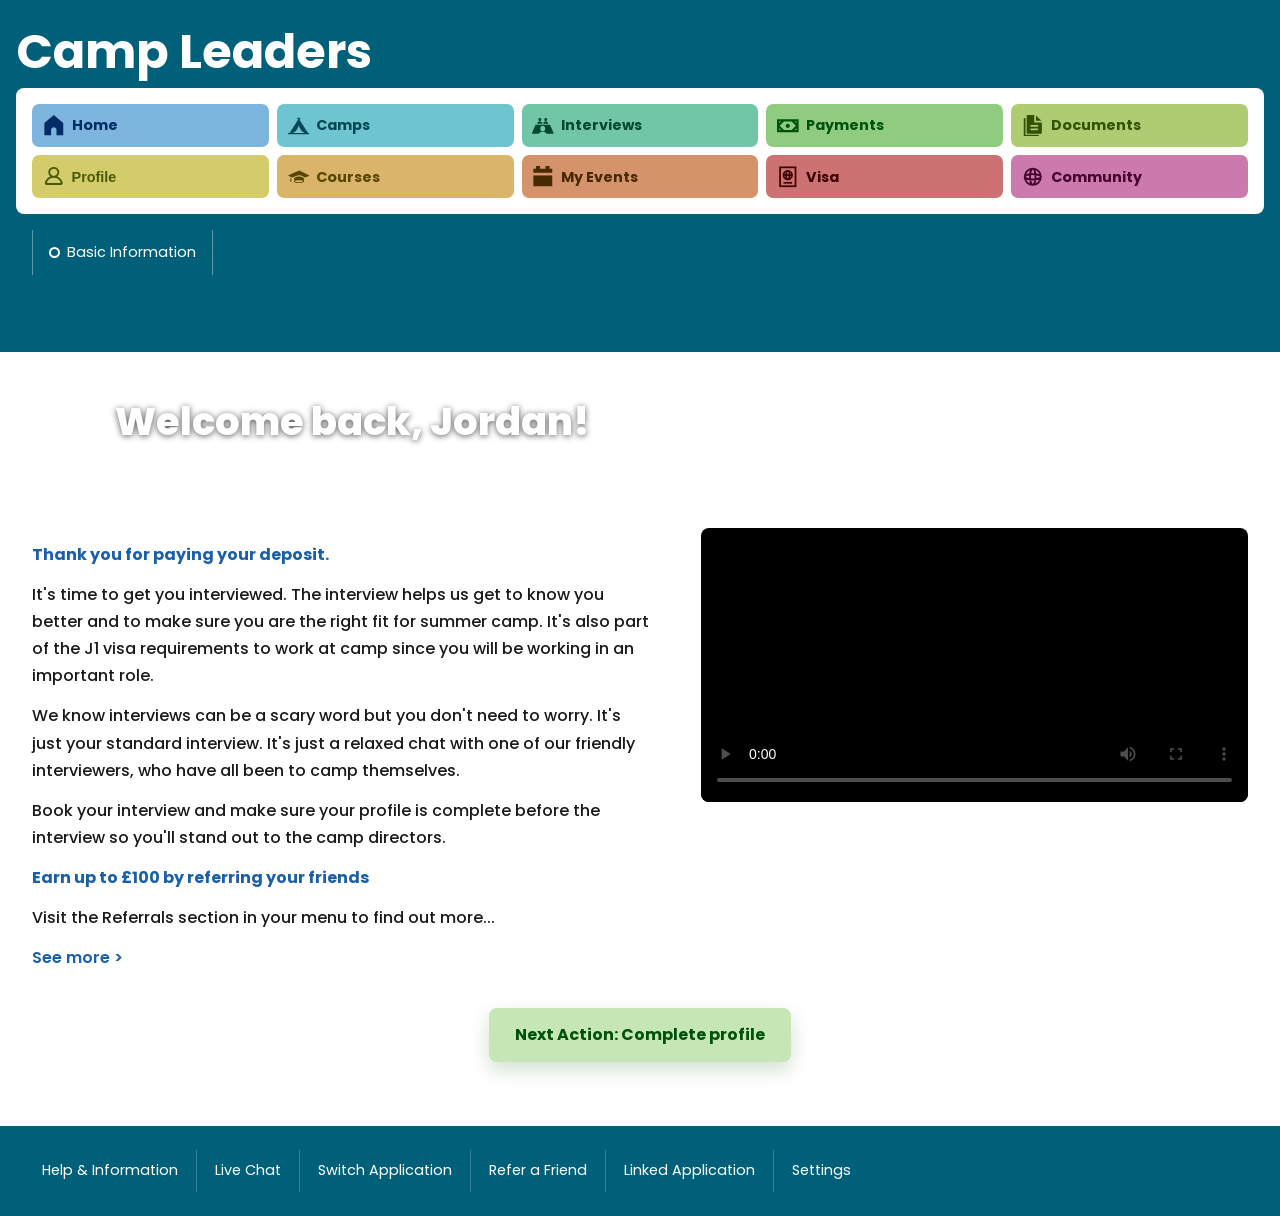
==== index.html @ 27c6bea0 "Refactor header/nav for accessibility & styling Add ARIA labels and aria-current for improved naviga" ====
<!DOCTYPE html>
<html lang="en">
<head>
    <meta charset="UTF-8">
    <meta name="viewport" content="width=device-width, initial-scale=1.0">
    <meta name="description" content="Camp Leaders">
    <link rel="stylesheet" href="styles.css">
    <title>Camp Leaders - Home</title>
</head>
<body>
    <header>
        <h1>Camp Leaders</h1>
        <nav aria-label="Primary">
        <ul class="nav-grid">
            <li>
            <a href="index.html" aria-current="page">
                    <svg viewBox="0 0 16 16" xmlns="http://www.w3.org/2000/svg">
                        <path d="M1 6V15H6V11C6 9.89543 6.89543 9 8 9C9.10457 9 10 9.89543 10 11V15H15V6L8 0L1 6Z" fill="currentColor"/>
                    </svg>
                    <span>Home</span>
                </a>
            </li>
            <li>
                <a href="#">
                    <svg viewBox="0 0 512 512" xmlns="http://www.w3.org/2000/svg">
                        <path d="M474.328,428.211L272.5,111.492l24.672-38.719l-23.469-14.961L256,85.602l-17.711-27.79L214.82,72.773l24.68,38.719L37.664,428.211H0v25.977h512v-25.977H474.328z M107.562,428.211C183.078,413.008,248.523,303.758,256,238.992c7.469,64.766,72.914,174.015,148.422,189.218H107.562z" fill="currentColor"/>
                    </svg>
                    <span>Camps</span>
                </a>
            </li>
            <li>
                <a href="#">
                    <svg viewBox="0 0 512 512" xmlns="http://www.w3.org/2000/svg">
                        <path d="M245.685,207.957c0-27.625-16.214-50.386-47.192-55.47c-4.265,1.419-8.801,2.215-13.536,2.215c-4.734,0-9.286-0.796-13.551-2.215c-30.971,5.084-47.177,27.845-47.177,55.47h60.728H245.685z" fill="currentColor"/>
                        <path d="M184.957,144.854c18.354,0,33.232-14.878,33.232-33.232v-9.431c0-18.362-14.878-33.24-33.232-33.24c-18.361,0-33.24,14.878-33.24,33.24v9.431C151.717,129.976,166.596,144.854,184.957,144.854z" fill="currentColor"/>
                        <path d="M385.86,207.957c0-27.625-16.214-50.386-47.186-55.47c-4.264,1.419-8.809,2.215-13.543,2.215c-4.734,0-9.28-0.796-13.543-2.215c-30.971,5.084-47.178,27.845-47.178,55.47h60.721H385.86z" fill="currentColor"/>
                        <path d="M325.131,144.854c18.354,0,33.24-14.878,33.24-33.232v-9.431c0-18.362-14.886-33.24-33.24-33.24c-18.353,0-33.24,14.878-33.24,33.24v9.431C291.892,129.976,306.778,144.854,325.131,144.854z" fill="currentColor"/>
                        <path d="M511.102,427.684l-81.442-189.173c-1.73-4.044-5.706-6.662-10.106-6.662H92.453c-4.4,0-8.376,2.618-10.113,6.654L0.898,427.684c-1.464,3.399-1.123,7.314,0.918,10.41c2.033,3.088,5.493,4.954,9.196,4.954h153.467c13.104-22.147,35.683-38.217,67.383-43.414c7.298,2.42,15.083,3.786,23.187,3.786c8.103,0,15.888-1.366,23.186-3.786c31.7,5.198,54.28,21.267,67.383,43.414h155.364c3.71,0,7.162-1.866,9.203-4.954C512.225,434.998,512.567,431.084,511.102,427.684z M311.937,329.68c0,31.418-25.462,56.89-56.889,56.89c-31.427,0-56.889-25.471-56.889-56.89v-16.146c0-31.419,25.462-56.889,56.889-56.889c31.426,0,56.889,25.47,56.889,56.889V329.68z" fill="currentColor"/>
                    </svg>
                    <span>Interviews</span>
                </a>
            </li>
            <li>
                <a href="#">
                    <svg viewBox="0 -4 20 20" xmlns="http://www.w3.org/2000/svg">
                        <path d="M292,2769 C292,2767.895 292.895,2767 294,2767 C295.105,2767 296,2767.895 296,2769 C296,2770.105 295.105,2771 294,2771 C292.895,2771 292,2770.105 292,2769 L292,2769 Z M300.343,2765 L302,2765 L302,2766.657 L300.343,2765 Z M302,2773 L300.343,2773 L302,2771.343 L302,2773 Z M286,2773 L286,2771.343 L287.657,2773 L286,2773 Z M286,2765 L287.657,2765 L286,2766.657 L286,2765 Z M297.515,2765 L301.515,2769 L297.515,2773 L290.485,2773 L286.485,2769 L290.485,2765 L297.515,2765 Z M284,2775 L304,2775 L304,2763 L284,2763 L284,2775 Z" fill="currentColor" transform="translate(-284,-2763)"/>
                    </svg>
                    <span>Payments</span>
                </a>
            </li>
            <li>
                <a href="#">
                    <svg viewBox="0 0 512 512" xmlns="http://www.w3.org/2000/svg">
                        <path d="M332.108,12.159 L332.108,41.513 L332.108,70.868 L332.108,138.376 L399.617,138.376 L428.972,138.376 L458.329,138.376" fill="currentColor" stroke="currentColor"/>
                        <path d="M449.73,179.889h-20.757H311.351c-11.463,0-20.757-9.294-20.757-20.757V41.513V20.757V0H131.459c-11.463,0-20.757,9.294-20.757,20.757v401.297c0,11.463,9.294,20.757,20.757,20.757h318.27c11.463,0,20.757-9.293,20.757-20.757V179.889H449.73z M366.703,359.784H214.487c-11.463,0-20.757-9.294-20.757-20.757s9.294-20.757,20.757-20.757h152.216c11.463,0,20.757,9.294,20.757,20.757S378.166,359.784,366.703,359.784z M366.703,276.757H214.487c-11.463,0-20.757-9.294-20.757-20.757s9.294-20.757,20.757-20.757h152.216c11.463,0,20.757,9.294,20.757,20.757S378.166,276.757,366.703,276.757z" fill="currentColor"/>
                        <path d="M380.541,470.487H83.027V89.946c0-11.463-9.294-20.757-20.757-20.757s-20.757,9.293-20.757,20.757v401.297c0,11.463,9.294,20.757,20.757,20.757h318.27c11.463,0,20.757-9.293,20.757-20.757C401.297,479.78,392.004,470.487,380.541,470.487z" fill="currentColor"/>
                    </svg>
                    <span>Documents</span>
                </a>
            </li>
            <li>
                <button class="profile-btn" aria-expanded="false" aria-controls="profile-menu">
                    <svg viewBox="0 -2 20 24" xmlns="http://www.w3.org/2000/svg">
                        <path d="M100.562548,2016.99998 L87.4381713,2016.99998 C86.7317804,2016.99998 86.2101535,2016.30298 86.4765813,2015.66198 C87.7127655,2012.69798 90.6169306,2010.99998 93.9998492,2010.99998 C97.3837885,2010.99998 100.287954,2012.69798 101.524138,2015.66198 C101.790566,2016.30298 101.268939,2016.99998 100.562548,2016.99998 M89.9166645,2004.99998 C89.9166645,2002.79398 91.7489936,2000.99998 93.9998492,2000.99998 C96.2517256,2000.99998 98.0830339,2002.79398 98.0830339,2004.99998 C98.0830339,2007.20598 96.2517256,2008.99998 93.9998492,2008.99998 C91.7489936,2008.99998 89.9166645,2007.20598 89.9166645,2004.99998 M103.955674,2016.63598 C103.213556,2013.27698 100.892265,2010.79798 97.837022,2009.67298 C99.4560048,2008.39598 100.400241,2006.33098 100.053171,2004.06998 C99.6509769,2001.44698 97.4235996,1999.34798 94.7348224,1999.04198 C91.0232075,1998.61898 87.8750721,2001.44898 87.8750721,2004.99998 C87.8750721,2006.88998 88.7692896,2008.57398 90.1636971,2009.67298 C87.1074334,2010.79798 84.7871636,2013.27698 84.044024,2016.63598 C83.7745338,2017.85698 84.7789973,2018.99998 86.0539717,2018.99998 L101.945727,2018.99998 C103.221722,2018.99998 104.226185,2017.85698 103.955674,2016.63598" fill="currentColor" transform="translate(-84,-2000)"/>
                    </svg>
                    <span>Profile</span>
                </button>
            </li>
            <li>
                <a href="#">
                    <svg viewBox="0 -5 42 42" xmlns="http://www.w3.org/2000/svg">
                        <path d="M32.639 17.561c0 0-4.592-4.682-10.92-4.682-6.183 0-12.295 4.682-12.295 4.682l-3.433-1.433v4.204c0.541 0.184 0.937 0.682 0.937 1.285 0 0.609-0.404 1.108-0.953 1.288l1.015 2.831h-2.996l1.024-2.855c-0.492-0.209-0.836-0.695-0.836-1.264 0-0.557 0.334-1.031 0.811-1.247v-4.659l-4.993-2.082 21.969-9.861 20.156 9.985-9.486 3.808zM21.469 15.251c6.366 0 9.486 3.37 9.486 3.37v6.99c0 0-3.245 2.621-9.985 2.621s-8.987-2.621-8.987-2.621v-6.99c0 0 3.12-3.37 9.486-3.37zM21.344 26.734c4.412 0 7.989-0.895 7.989-1.997s-3.577-1.997-7.989-1.997-7.988 0.895-7.988 1.997 3.576 1.997 7.988 1.997z" fill="currentColor"/>
                    </svg>
                    <span>Courses</span>
                </a>
            </li>
            <li>
                <a href="#">
                    <svg viewBox="0 0 16 16" xmlns="http://www.w3.org/2000/svg">
                        <path d="M6 0H3V2H1V5H15V2H13V0H10V2H6V0Z" fill="currentColor"/>
                        <path d="M15 7H1V15H15V7Z" fill="currentColor"/>
                    </svg>
                    <span>My Events</span>
                </a>
            </li>
            <li>
                <a href="#">
                    <svg viewBox="0 0 24 24" xmlns="http://www.w3.org/2000/svg">
                        <rect x="3.41" y="1.5" width="17.18" height="21" fill="none" stroke="currentColor" stroke-width="1.91"/>
                        <circle cx="12" cy="10.09" r="4.77" fill="none" stroke="currentColor" stroke-width="1.91"/>
                        <ellipse cx="12" cy="10.09" rx="1.91" ry="4.77" fill="none" stroke="currentColor" stroke-width="1.91"/>
                        <line x1="7.23" y1="10.09" x2="16.77" y2="10.09" stroke="currentColor" stroke-width="1.91"/>
                        <line x1="7.23" y1="18.68" x2="16.77" y2="18.68" stroke="currentColor" stroke-width="1.91"/>
                    </svg>
                    <span>Visa</span>
                </a>
            </li>
            <li>
                <a href="#">
                    <svg viewBox="0 0 24 24" xmlns="http://www.w3.org/2000/svg">
                        <path d="M21 12C21 16.9706 16.9706 21 12 21M21 12C21 7.02944 16.9706 3 12 3M21 12C21 13.6569 16.9706 15 12 15C7.02944 15 3 13.6569 3 12M21 12C21 10.3431 16.9706 9 12 9C7.02944 9 3 10.3431 3 12M12 21C7.02944 21 3 16.9706 3 12M12 21C10.3431 21 9 16.9706 9 12C9 7.02944 10.3431 3 12 3M12 21C13.6569 21 15 16.9706 15 12C15 7.02944 13.6569 3 12 3M3 12C3 7.02944 7.02944 3 12 3" stroke="currentColor" stroke-width="2" stroke-linecap="round" stroke-linejoin="round" fill="none"/>
                    </svg>
                    <span>Community</span>
                </a>
            </li>
        </ul>
    </nav>
    <nav aria-label="Profile Sections">
        <ul class="secondary-nav" id="profile-menu" hidden>
            <li><a href="basic-info.html">Basic Information</a></li>
            <li><a href="#">Availability</a></li>
            <li><a href="#">Skills</a></li>
            <li><a href="#">Personal Details</a></li>
            <li><a href="#">Education</a></li>
            <li><a href="#">Work Experience</a></li>
            <li><a href="#">Role at Camp</a></li>
            <li><a href="#">Your Camp Placement</a></li>
            <li><a href="#">Camp Questionnaire</a></li>
            <li><a href="#">Sensitive Data</a></li>
            <li><a href="#">References</a></li>
        </ul>
    </nav>
    </header>
    
    <main>
        <section class="welcome-section">
            <h2>Welcome back, Jordan!</h2>
            <div class="welcome-body">
                <div class="welcome-text">
                    <p><strong>Thank you for paying your deposit.</strong></p>
                    <p>It's time to get you interviewed. The interview helps us get to know you better and to make sure you are the right fit for summer camp. It's also part of the J1 visa requirements to work at camp since you will be working in an important role.</p>
                    <p>We know interviews can be a scary word but you don't need to worry. It's just your standard interview. It's just a relaxed chat with one of our friendly interviewers, who have all been to camp themselves.</p>
                    <p>Book your interview and make sure your profile is complete before the interview so you'll stand out to the camp directors.</p>
                    <p><strong>Earn up to £100 by referring your friends</strong></p>
                    <p>Visit the Referrals section in your menu to find out more...</p>
                    <p><a href="#">See more ></a></p>
                </div>
                <video
                    controls
                    poster="https://login.campleaders.com/static/media/campleaders.f8aaadbd.jpg"
                    aria-label="Welcome to Camp Leaders introduction video">
                    <source src="" type="video/mp4">
                    Your browser does not support the video element.
                </video>
            </div>
            <a href="basic-info.html" class="next-action-button">Next Action: Complete profile</a>
        </section>
    </main>
    <footer>
        <nav aria-label="Footer">
            <ul class="footer-menu">
                <li><a href="#">Help & Information</a></li>
                <li><a href="#">Live Chat</a></li>
                <li><a href="#">Switch Application</a></li>
                <li><a href="#">Refer a Friend</a></li>
                <li><a href="#">Linked Application</a></li>
                <li><a href="#">Settings</a></li>
            </ul>
        </nav>
    </footer>
    <script>
        const profileBtn = document.querySelector('.profile-btn');
        const profileMenu = document.getElementById('profile-menu');
        const hiddenItems = profileMenu.querySelectorAll('li:not(:first-child) a');

        function makeItemsUnfocusable() {
            hiddenItems.forEach(item => item.tabIndex = -1);
        }

        function makeItemsFocusable() {
            hiddenItems.forEach(item => item.tabIndex = 0);
        }

        // Initialize
        makeItemsUnfocusable();

        profileBtn.addEventListener('click', function() {
            const isExpanded = this.getAttribute('aria-expanded') === 'true';
            
            if (isExpanded) {
                // Closing
                profileMenu.classList.add('closing');
                setTimeout(() => {
                    profileMenu.hidden = true;
                    profileMenu.classList.remove('closing');
                    this.setAttribute('aria-expanded', 'false');
                    makeItemsUnfocusable();
                }, 850);
            } else {
                // Opening
                profileMenu.hidden = false;
                this.setAttribute('aria-expanded', 'true');
                makeItemsFocusable();
            }
        });

        // Close menu when clicking outside
        document.addEventListener('click', function(event) {
            if (!event.target.closest('.profile-btn') && !event.target.closest('.secondary-nav')) {
                const isExpanded = profileBtn.getAttribute('aria-expanded') === 'true';
                if (isExpanded) {
                    profileMenu.classList.add('closing');
                    setTimeout(() => {
                        profileMenu.hidden = true;
                        profileMenu.classList.remove('closing');
                        profileBtn.setAttribute('aria-expanded', 'false');
                        makeItemsUnfocusable();
                    }, 850);
                }
            }
        });
    </script>
</body>
</html>
---- styles.css ----
@import url('https://fonts.googleapis.com/css2?family=Poppins:wght@400;500;600;700;800&display=swap');

:root {
    /*Nav Button Colours*/
    --blue-bg: #7db5de;
    --blue-fg: #002C66;

    --cyan-bg: #6ec4cf;
    --cyan-fg: #004857;

    --mint-bg: #72c6a8;
    --mint-fg: #01492c;

    --lime-bg: #90cc80;
    --lime-fg: #00520A;

    --pea-bg: #b0cc73;
    --pea-fg: #325200;

    --yellow-bg: #d4cc6a;
    --yellow-fg: #4A5900;

    --light-orange-bg: #d9b46a;
    --light-orange-fg: #574500;

    --orange-bg: #d4936a;
    --orange-fg: #472A00;

    --red-bg: #cc7272;
    --red-fg: #3D0000;

    --pink-bg: #cc7aae;
    --pink-fg: #470031;

    --nav-bg: #00607A;
    --next-action-glow: rgba(0, 82, 10, 0.7);
    --next-action-glow-soft: rgba(0, 82, 10, 0.2);
}

* {
    box-sizing: border-box;
}

body {
    margin: 0;
    padding: 0;
    font-family: 'Poppins', Arial, sans-serif;
    overflow-x: hidden;
}

header {
    padding: 1em;
    background-color: var(--nav-bg);
}

header h1 {
    margin: 0;
    font-size: 3em;
    color: white;
}


.nav-grid {
    display: grid;
    grid-template-columns: repeat(5, 1fr);
    grid-auto-rows: auto;
    gap: 0.5em;
    padding: 1em;
    margin: 0 auto;
    border-radius: 0.5em;
    background-color: white;
    position: relative;
    z-index: 10;
    list-style: none;
    /* Remove default ul padding */
}

.nav-grid > li {
    margin: 0;
    padding: 0;
    list-style: none;
    /* Make li take up grid cell */
    display: contents;
}

.nav-grid > li > :is(a, button) {
    display: flex;
    flex-direction: row;
    align-items: center;
    justify-content: flex-start;
    gap: 0.5em;
    padding: 0 0.75em;
    background-color: var(--blue-bg);
    color: var(--blue-fg);
    text-decoration: none;
    border-radius: 0.5em;
    cursor: pointer;
    font-size: 0.9em;
    font-weight: 700;
    transition: transform 0.2s, box-shadow 0.2s;
    width: 100%;
    height: 3em;
}

.nav-grid > li:nth-child(1) > :is(a, button) {
    background-color: var(--blue-bg);
    color: var(--blue-fg);
}
.nav-grid > li:nth-child(2) > :is(a, button) {
    background-color: var(--cyan-bg);
    color: var(--cyan-fg);
}
.nav-grid > li:nth-child(3) > :is(a, button) {
    background-color: var(--mint-bg);
    color: var(--mint-fg);
}
.nav-grid > li:nth-child(4) > :is(a, button) {
    background-color: var(--lime-bg);
    color: var(--lime-fg);
}
.nav-grid > li:nth-child(5) > :is(a, button) {
    background-color: var(--pea-bg);
    color: var(--pea-fg);
}
.nav-grid > li:nth-child(6) > :is(a, button) {
    background-color: var(--yellow-bg);
    color: var(--yellow-fg);
}
.nav-grid > li:nth-child(7) > :is(a, button) {
    background-color: var(--light-orange-bg);
    color: var(--light-orange-fg);
}
.nav-grid > li:nth-child(8) > :is(a, button) {
    background-color: var(--orange-bg);
    color: var(--orange-fg);
}
.nav-grid > li:nth-child(9) > :is(a, button) {
    background-color: var(--red-bg);
    color: var(--red-fg);
}
.nav-grid > li:nth-child(10) > :is(a, button) {
    background-color: var(--pink-bg);
    color: var(--pink-fg);
}

@keyframes highlightPulse {
    0%, 100% {
        box-shadow: 0 0.5rem 1.2rem rgba(0, 82, 10, 0.18), 0 0 0 1px var(--next-action-glow-soft), 0 0 10px 2px var(--next-action-glow-soft);
        outline-color: var(--next-action-glow);
    }
    50% {
        box-shadow: 0 0.5rem 1.2rem rgba(0, 82, 10, 0.18), 0 0 0 2px var(--next-action-glow), 0 0 16px 4px rgba(0, 82, 10, 0.32);
        outline-color: rgba(0, 82, 10, 0.95);
    }
}

@keyframes wiggle {
    0%    { transform: rotate(0deg); }
    2%    { transform: rotate(-4deg); }
    4%    { transform: rotate(4deg); }
    6%    { transform: rotate(-3deg); }
    8%    { transform: rotate(3deg); }
    10%, 100% { transform: rotate(0deg); }
}

.nav-grid > li > :is(a, button):hover {
    transform: translateY(-0.125rem);
    box-shadow: 0 0.125rem 0.5rem rgba(0, 0, 0, 0.15);
}

.nav-grid svg {
    width: 1.5em;
    height: 1.5em;
    flex-shrink: 0;
}

.nav-grid > li > :is(a, button) span {
    white-space: nowrap;
    line-height: 1;
}

@keyframes expandItem {
    from {
        opacity: 0;
        transform: translateX(-0.75rem) scale(0.9);
    }
    to {
        opacity: 1;
        transform: translateX(0) scale(1);
    }
}

@keyframes collapseItem {
    from {
        opacity: 1;
        transform: translateX(0) scale(1);
    }
    to {
        opacity: 0;
        transform: translateX(-0.75rem) scale(0.9);
    }
}

.profile-btn {
    display: flex;
    flex-direction: column;
    align-items: center;
    justify-content: center;
    gap: 0.5em;
    text-decoration: none;
    border: none;
    border-radius: 0.5em;
    cursor: pointer;
    font-size: 0.9em;
    font-weight: 500;
    transition: transform 0.2s, box-shadow 0.2s;
}

.profile-btn:hover {
    transform: translateY(-0.125rem);
    box-shadow: 0 0.125rem 0.5rem rgba(0, 0, 0, 0.15);
}

.secondary-nav {
    background-color: var(--nav-bg);
    color: white;
    border-radius: 0;
    display: flex;
    flex-direction: row;
    flex-wrap: wrap;
    align-items: center;
    list-style: none;
    padding: 1em 2em;
    margin: 0;
    gap: 0;
    box-shadow: none;
    position: relative;
    z-index: 20;
    width: 100vw;
    margin-left: calc(50% - 50vw);
}

.secondary-nav li {
    flex: 0 0 auto;
    padding: 0.75em 1em;
    opacity: 0;
    transform: translateX(-0.75rem) scale(0.9);
    white-space: nowrap;
    border-right: 1px solid rgba(255, 255, 255, 0.35);
}

.secondary-nav li:first-child {
    opacity: 1;
    transform: translateX(0) scale(1);
    border-left: 1px solid rgba(255, 255, 255, 0.35);
}

.secondary-nav[hidden] li:not(:first-child) {
    opacity: 0;
    transform: translateX(-0.75rem) scale(0.9);
    pointer-events: none;
    visibility: hidden;
}

.secondary-nav:not([hidden]) li:nth-child(2) {
    animation: expandItem 0.4s ease 0.05s forwards;
}

.secondary-nav.closing:not([hidden]) li:nth-child(2) {
    animation: collapseItem 0.3s ease 0.55s forwards;
}

.secondary-nav:not([hidden]) li:nth-child(3) {
    animation: expandItem 0.4s ease 0.1s forwards;
}

.secondary-nav.closing:not([hidden]) li:nth-child(3) {
    animation: collapseItem 0.3s ease 0.5s forwards;
}

.secondary-nav:not([hidden]) li:nth-child(4) {
    animation: expandItem 0.4s ease 0.15s forwards;
}

.secondary-nav.closing:not([hidden]) li:nth-child(4) {
    animation: collapseItem 0.3s ease 0.45s forwards;
}

.secondary-nav:not([hidden]) li:nth-child(5) {
    animation: expandItem 0.4s ease 0.2s forwards;
}

.secondary-nav.closing:not([hidden]) li:nth-child(5) {
    animation: collapseItem 0.3s ease 0.4s forwards;
}

.secondary-nav:not([hidden]) li:nth-child(6) {
    animation: expandItem 0.4s ease 0.25s forwards;
}

.secondary-nav.closing:not([hidden]) li:nth-child(6) {
    animation: collapseItem 0.3s ease 0.35s forwards;
}

.secondary-nav:not([hidden]) li:nth-child(7) {
    animation: expandItem 0.4s ease 0.3s forwards;
}

.secondary-nav.closing:not([hidden]) li:nth-child(7) {
    animation: collapseItem 0.3s ease 0.3s forwards;
}

.secondary-nav:not([hidden]) li:nth-child(8) {
    animation: expandItem 0.4s ease 0.35s forwards;
}

.secondary-nav.closing:not([hidden]) li:nth-child(8) {
    animation: collapseItem 0.3s ease 0.25s forwards;
}

.secondary-nav:not([hidden]) li:nth-child(9) {
    animation: expandItem 0.4s ease 0.4s forwards;
}

.secondary-nav.closing:not([hidden]) li:nth-child(9) {
    animation: collapseItem 0.3s ease 0.2s forwards;
}

.secondary-nav:not([hidden]) li:nth-child(10) {
    animation: expandItem 0.4s ease 0.45s forwards;
}

.secondary-nav.closing:not([hidden]) li:nth-child(10) {
    animation: collapseItem 0.3s ease 0.15s forwards;
}

.secondary-nav:not([hidden]) li:nth-child(11) {
    animation: expandItem 0.4s ease 0.5s forwards;
}

.secondary-nav.closing:not([hidden]) li:nth-child(11) {
    animation: collapseItem 0.3s ease 0.1s forwards;
}

.secondary-nav:not([hidden]) li:nth-child(12) {
    animation: expandItem 0.4s ease 0.55s forwards;
}

.secondary-nav.closing:not([hidden]) li:nth-child(12) {
    animation: collapseItem 0.3s ease 0s forwards;
}

.secondary-nav[hidden] li:nth-child(2) {
    animation: none;
}

.secondary-nav[hidden] li:nth-child(n+3) {
    animation: none;
}

.secondary-nav.closing li:first-child {
    opacity: 1;
    transform: translateX(0) scale(1);
    animation: none;
}

.secondary-nav a {
    color: white;
    text-decoration: none;
    font-size: 0.9em;
    display: flex;
    align-items: center;
    gap: 0.5em;
    width: 100%;
}

.secondary-nav a::before {
    content: '';
    display: inline-block;
    width: 0.5em;
    height: 0.5em;
    border-radius: 50%;
    flex-shrink: 0;
}

.secondary-nav li:first-child a::before {
    border: 0.15em solid white;
    background-color: transparent;
}

.secondary-nav li:not(:first-child) a::before {
    background-color: white;
}

.secondary-nav li:nth-child(10) a::before,
.secondary-nav li:nth-child(11) a::before {
    border: 0.15em solid white;
    background-color: transparent;
}

.secondary-nav a:hover {
    text-decoration: underline;
}

.welcome-section {
    padding: 2em;
    max-width: 1400px;
    margin: 2em auto;
    display: flex;
    flex-direction: column;
    align-items: stretch;
    gap: 1.5rem;
}

.welcome-body {
    display: flex;
    flex-direction: row;
    gap: 3rem;
    width: 100%;
    align-items: start;
}

.next-action-button {
    display: flex;
    align-items: center;
    justify-content: center;
    width: fit-content;
    padding: 0.9em 1.6em;
    margin: 0;
    align-self: center;
    border-radius: 0.5em;
    background-color: #c7e6b5;
    color: var(--lime-fg);
    text-decoration: none;
    font-size: 1rem;
    font-weight: 700;
    animation: highlightPulse 2.4s ease-in-out infinite,
               wiggle 10s ease-in-out 4s infinite;
    outline: 2px solid transparent;
    outline-offset: 4px;
    box-shadow: 0 0.5rem 1.2rem rgba(0, 82, 10, 0.18);
    transition: transform 0.2s, box-shadow 0.2s, background-color 0.2s;
}

.next-action-button:hover {
    transform: translateY(-0.125rem);
    box-shadow: 0 0.75rem 1.5rem rgba(0, 82, 10, 0.24);
    background-color: #d4efc5;
}

.next-action-button:focus-visible {
    outline: 3px solid rgba(0, 82, 10, 0.35);
    outline-offset: 4px;
}

.welcome-section video {
    flex: 0 1 45%;
    min-width: 0;
    width: 100%;
    border-radius: 0.5em;
    display: block;
    background-color: #000;
}

.welcome-section h2 {
    font-size: 2.4em;
    color: white;
    font-weight: 800;
    width: 100vw;
    margin-top: -2em;
    margin-bottom: 0;
    margin-left: calc(-50vw + 50%);
    padding: 1.4em 3em;
    border-radius: 0;
    background-image: url('https://login.campleaders.com/static/media/campleaders.f8aaadbd.jpg');
    background-size: cover;
    background-position: center;
    background-attachment: fixed;
    text-shadow: 0 1px 6px rgba(0, 0, 0, 0.65);
}

.welcome-text {
    flex: 1 1 0;
    min-width: 0;
    font-size: 1em;
    font-weight: 500;
    line-height: 1.7;
    color: #1a1a1a;
}

.welcome-text p {
    margin: 0.8em 0;
}

.welcome-text strong {
    color: #1a5fa8;
    font-weight: 700;
}

.welcome-text a {
    color: #1a5fa8;
    text-decoration: none;
    font-weight: 600;
}

.welcome-text a:hover {
    text-decoration: underline;
}

@media (max-width: 900px) {
    .welcome-body {
        flex-direction: column;
    }

    .welcome-section video {
        flex: none;
        width: 100%;
    }
}

footer {
    background-color: var(--nav-bg);
    padding: 1.5em;
    margin-top: 2em;
}

.footer-menu {
    list-style: none;
    margin: 0;
    padding: 0;
    display: flex;
    flex-direction: row;
    flex-wrap: wrap;
    gap: 0;
    justify-content: flex-start;
}

.footer-menu li {
    margin: 0;
    padding: 0;
}

.footer-menu a {
    display: block;
    padding: 0.75em 1.25em;
    color: white;
    text-decoration: none;
    font-size: 0.9em;
    border-right: 1px solid rgba(255, 255, 255, 0.2);
    transition: background-color 0.2s;
}

.footer-menu li:last-child a {
    border-right: none;
}

.footer-menu a:hover {
    background-color: rgba(255, 255, 255, 0.1);
}

.basic-info-section {
    max-width: 1100px;
    margin: 2rem auto;
    padding: 0 1rem;
}

.basic-info-page main {
    background-image: url('https://login.campleaders.com/static/media/campleaders.f8aaadbd.jpg');
    background-size: cover;
    background-position: center;
    background-attachment: fixed;
    padding: 2rem 0;
    min-height: 60vh;
}

.basic-info-section h2 {
    margin: 0 0 1rem;
    font-size: 2rem;
    color: #ffffff;
    text-shadow: 0 1px 6px rgba(0, 0, 0, 0.65);
}

.basic-info-card {
    background: #ffffff;
    border: 1px solid #cde4eb;
    border-radius: 1rem;
    box-shadow: 0 0.85rem 2rem rgba(0, 44, 102, 0.09);
    padding: 1.25rem;
}

.basic-info-tabs {
    display: grid;
    grid-template-columns: repeat(3, minmax(0, 1fr));
    gap: 0.5rem;
    margin-bottom: 1rem;
}

.basic-tab {
    border: 1px solid #94c3d6;
    border-radius: 0.7rem;
    background: #ffffff;
    color: #155676;
    font-family: inherit;
    font-size: 0.95rem;
    font-weight: 700;
    padding: 0.8rem 0.7rem;
    cursor: pointer;
    transition: background-color 0.2s, color 0.2s, transform 0.2s, box-shadow 0.2s;
}

.basic-tab:hover {
    transform: translateY(-1px);
    box-shadow: 0 0.35rem 0.8rem rgba(0, 96, 122, 0.18);
}

.basic-tab.active {
    background: #00607A;
    color: #ffffff;
    border-color: #00607A;
}

.basic-tab-panel {
    border: 1px solid #cde4eb;
    background-color: #ffffff;
    border-radius: 0.8rem;
    padding: 1rem;
}

.basic-tab-panel form {
    display: flex;
    flex-direction: column;
    gap: 1rem;
}

.field-grid {
    display: grid;
    grid-template-columns: repeat(2, minmax(0, 1fr));
    gap: 0.9rem;
}

.field-grid label {
    display: flex;
    flex-direction: column;
    gap: 0.35rem;
    color: #16353f;
    font-weight: 600;
    font-size: 0.92rem;
}

.field-grid input,
.field-grid select {
    border: 1px solid #9cc2d0;
    border-radius: 0.5rem;
    padding: 0.65rem 0.7rem;
    font-size: 0.95rem;
    font-family: inherit;
}

.field-grid input:focus,
.field-grid select:focus {
    outline: 2px solid rgba(0, 96, 122, 0.25);
    border-color: #00607A;
}

.photo-tips-list {
    list-style: none;
    margin: 0;
    padding: 0;
    display: grid;
    gap: 0.55rem;
}

.photo-tips-list li {
    display: grid;
    grid-template-columns: 1.6rem 1fr;
    gap: 0.5rem;
    align-items: start;
    color: #173943;
    font-size: 0.95rem;
}

.upload-label {
    font-weight: 700;
    color: #144d67;
}

.drop-zone {
    border: 2px dashed #89b5c6;
    border-radius: 0.9rem;
    background: linear-gradient(160deg, rgba(161, 216, 226, 0.18), rgba(184, 226, 200, 0.2));
    padding: 1.2rem;
    text-align: center;
    cursor: pointer;
    transition: border-color 0.2s, transform 0.2s, box-shadow 0.2s;
}

.drop-zone p {
    margin: 0.2rem 0;
    color: #184355;
}

.drop-zone.drag-over {
    border-color: #00607A;
    transform: scale(1.01);
    box-shadow: 0 0.6rem 1rem rgba(0, 96, 122, 0.15);
}

.drop-zone.has-preview {
    border-style: solid;
}

.photo-preview {
    display: block;
    width: min(100%, 290px);
    margin: 0.9rem auto 0;
    border-radius: 0.7rem;
    box-shadow: 0 0.4rem 1.2rem rgba(4, 40, 57, 0.22);
}

.save-button {
    align-self: flex-start;
    border: none;
    border-radius: 0.6rem;
    background-color: #0f7f56;
    color: #ffffff;
    font-family: inherit;
    font-size: 0.95rem;
    font-weight: 700;
    padding: 0.75rem 1.15rem;
    cursor: pointer;
    transition: transform 0.2s, box-shadow 0.2s, background-color 0.2s;
}

.save-button:hover {
    background-color: #0c704c;
    transform: translateY(-1px);
    box-shadow: 0 0.45rem 0.95rem rgba(12, 112, 76, 0.26);
}

@media (max-width: 800px) {
    .basic-info-page main {
        background-attachment: scroll;
    }

    .basic-info-tabs {
        grid-template-columns: 1fr;
    }

    .field-grid {
        grid-template-columns: 1fr;
    }

    .basic-info-card {
        padding: 0.85rem;
    }

    .basic-tab-panel {
        padding: 0.85rem;
    }

    .save-button {
        width: 100%;
        text-align: center;
    }
}
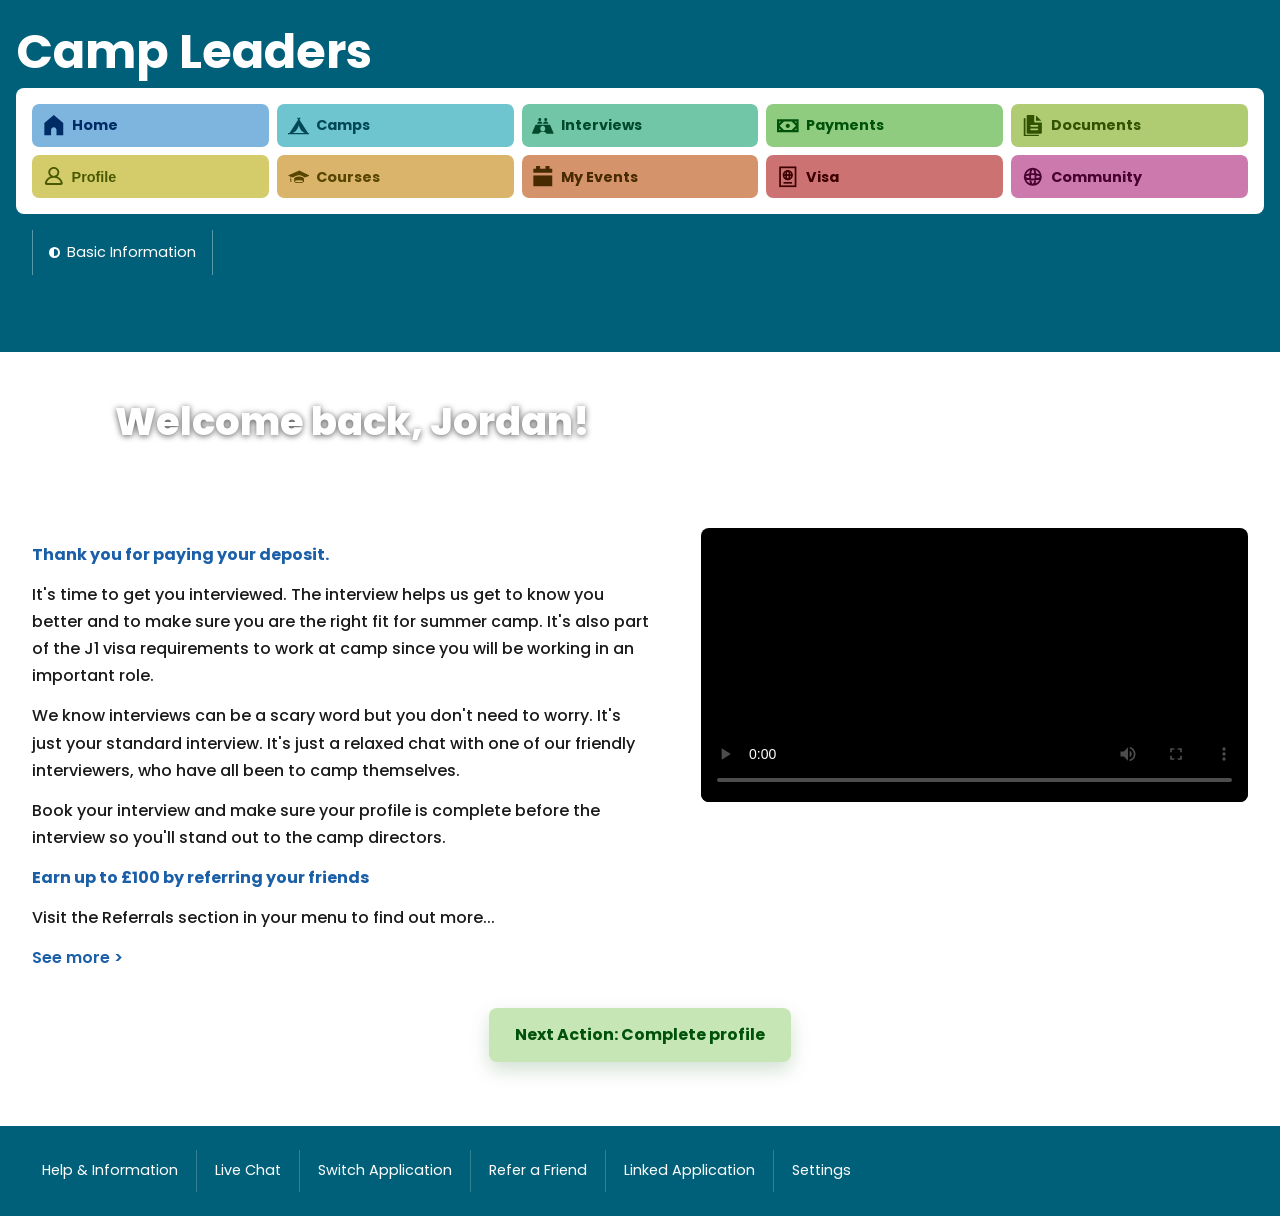
==== commit 71e1bca8: "Added mobile view Added a mobile view of the nav to change the grid to flex when the view port reach" ====
--- a/index.html
+++ b/index.html
@@ -9,8 +9,16 @@
 </head>
 <body>
     <header>
-        <h1>Camp Leaders</h1>
-        <nav aria-label="Primary">
+        <input type="checkbox" id="menu-toggle" class="menu-toggle-input">
+        <div class="header-top">
+            <h1>Camp Leaders</h1>
+            <label for="menu-toggle" class="menu-toggle-label" aria-label="Toggle primary navigation">
+                <span></span>
+                <span></span>
+                <span></span>
+            </label>
+        </div>
+        <nav aria-label="Primary" class="primary-nav">
         <ul class="nav-grid">
             <li>
             <a href="index.html" aria-current="page">
@@ -58,7 +66,7 @@
                     <span>Documents</span>
                 </a>
             </li>
-            <li>
+            <li class="profile-nav-item">
                 <button class="profile-btn" aria-expanded="false" aria-controls="profile-menu">
                     <svg viewBox="0 -2 20 24" xmlns="http://www.w3.org/2000/svg">
                         <path d="M100.562548,2016.99998 L87.4381713,2016.99998 C86.7317804,2016.99998 86.2101535,2016.30298 86.4765813,2015.66198 C87.7127655,2012.69798 90.6169306,2010.99998 93.9998492,2010.99998 C97.3837885,2010.99998 100.287954,2012.69798 101.524138,2015.66198 C101.790566,2016.30298 101.268939,2016.99998 100.562548,2016.99998 M89.9166645,2004.99998 C89.9166645,2002.79398 91.7489936,2000.99998 93.9998492,2000.99998 C96.2517256,2000.99998 98.0830339,2002.79398 98.0830339,2004.99998 C98.0830339,2007.20598 96.2517256,2008.99998 93.9998492,2008.99998 C91.7489936,2008.99998 89.9166645,2007.20598 89.9166645,2004.99998 M103.955674,2016.63598 C103.213556,2013.27698 100.892265,2010.79798 97.837022,2009.67298 C99.4560048,2008.39598 100.400241,2006.33098 100.053171,2004.06998 C99.6509769,2001.44698 97.4235996,1999.34798 94.7348224,1999.04198 C91.0232075,1998.61898 87.8750721,2001.44898 87.8750721,2004.99998 C87.8750721,2006.88998 88.7692896,2008.57398 90.1636971,2009.67298 C87.1074334,2010.79798 84.7871636,2013.27698 84.044024,2016.63598 C83.7745338,2017.85698 84.7789973,2018.99998 86.0539717,2018.99998 L101.945727,2018.99998 C103.221722,2018.99998 104.226185,2017.85698 103.955674,2016.63598" fill="currentColor" transform="translate(-84,-2000)"/>
@@ -107,17 +115,17 @@
     </nav>
     <nav aria-label="Profile Sections">
         <ul class="secondary-nav" id="profile-menu" hidden>
-            <li><a href="basic-info.html">Basic Information</a></li>
-            <li><a href="#">Availability</a></li>
-            <li><a href="#">Skills</a></li>
-            <li><a href="#">Personal Details</a></li>
-            <li><a href="#">Education</a></li>
-            <li><a href="#">Work Experience</a></li>
-            <li><a href="#">Role at Camp</a></li>
-            <li><a href="#">Your Camp Placement</a></li>
-            <li><a href="#">Camp Questionnaire</a></li>
-            <li><a href="#">Sensitive Data</a></li>
-            <li><a href="#">References</a></li>
+            <li><a href="basic-info.html" class="underway">Basic Information</a></li>
+            <li><a href="#" class="complete">Availability</a></li>
+            <li><a href="#" class="complete">Skills</a></li>
+            <li><a href="#" class="complete">Personal Details</a></li>
+            <li><a href="#" class="complete">Education</a></li>
+            <li><a href="#" class="complete">Work Experience</a></li>
+            <li><a href="#" class="complete">Role at Camp</a></li>
+            <li><a href="#" class="complete">Your Camp Placement</a></li>
+            <li><a href="#" class="complete">Camp Questionnaire</a></li>
+            <li><a href="#" class="uncomplete">Sensitive Data</a></li>
+            <li><a href="#" class="uncomplete">References</a></li>
         </ul>
     </nav>
     </header>
@@ -159,7 +167,7 @@
         </nav>
     </footer>
     <script>
-        const profileBtn = document.querySelector('.profile-btn');
+        const profileBtns = Array.from(document.querySelectorAll('.profile-btn'));
         const profileMenu = document.getElementById('profile-menu');
         const hiddenItems = profileMenu.querySelectorAll('li:not(:first-child) a');
 
@@ -171,39 +179,49 @@
             hiddenItems.forEach(item => item.tabIndex = 0);
         }
 
+        function setExpandedState(isExpanded) {
+            profileBtns.forEach(btn => btn.setAttribute('aria-expanded', String(isExpanded)));
+        }
+
+        function isMenuOpen() {
+            return profileBtns.some(btn => btn.getAttribute('aria-expanded') === 'true');
+        }
+
         // Initialize
         makeItemsUnfocusable();
 
-        profileBtn.addEventListener('click', function() {
-            const isExpanded = this.getAttribute('aria-expanded') === 'true';
+        profileBtns.forEach(profileBtn => {
+            profileBtn.addEventListener('click', function() {
+                const isExpanded = this.getAttribute('aria-expanded') === 'true';
             
-            if (isExpanded) {
-                // Closing
-                profileMenu.classList.add('closing');
-                setTimeout(() => {
-                    profileMenu.hidden = true;
-                    profileMenu.classList.remove('closing');
-                    this.setAttribute('aria-expanded', 'false');
-                    makeItemsUnfocusable();
-                }, 850);
-            } else {
-                // Opening
-                profileMenu.hidden = false;
-                this.setAttribute('aria-expanded', 'true');
-                makeItemsFocusable();
-            }
+                if (isExpanded) {
+                    // Closing
+                    profileMenu.classList.add('closing');
+                    setTimeout(() => {
+                        profileMenu.hidden = true;
+                        profileMenu.classList.remove('closing');
+                        setExpandedState(false);
+                        makeItemsUnfocusable();
+                    }, 850);
+                } else {
+                    // Opening
+                    profileMenu.hidden = false;
+                    setExpandedState(true);
+                    makeItemsFocusable();
+                }
+            });
         });
 
         // Close menu when clicking outside
         document.addEventListener('click', function(event) {
             if (!event.target.closest('.profile-btn') && !event.target.closest('.secondary-nav')) {
-                const isExpanded = profileBtn.getAttribute('aria-expanded') === 'true';
+                const isExpanded = isMenuOpen();
                 if (isExpanded) {
                     profileMenu.classList.add('closing');
                     setTimeout(() => {
                         profileMenu.hidden = true;
                         profileMenu.classList.remove('closing');
-                        profileBtn.setAttribute('aria-expanded', 'false');
+                        setExpandedState(false);
                         makeItemsUnfocusable();
                     }, 850);
                 }
--- a/styles.css
+++ b/styles.css
@@ -55,8 +55,67 @@
 
 header h1 {
     margin: 0;
-    font-size: 3em;
+    font-size: clamp(1.8rem, 6vw, 3rem);
     color: white;
+}
+
+.header-top {
+    display: flex;
+    align-items: center;
+    justify-content: space-between;
+    gap: 1rem;
+}
+
+.menu-toggle-input {
+    position: absolute;
+    width: 1px;
+    height: 1px;
+    padding: 0;
+    margin: -1px;
+    overflow: hidden;
+    clip: rect(0, 0, 0, 0);
+    white-space: nowrap;
+    border: 0;
+}
+
+.menu-toggle-label {
+    display: none;
+    width: 2.25rem;
+    height: 2rem;
+    cursor: pointer;
+    z-index: 30;
+    align-items: center;
+    justify-content: center;
+    flex-direction: column;
+    gap: 0.28rem;
+}
+
+.menu-toggle-label span {
+    width: 100%;
+    height: 0.2rem;
+    background: white;
+    border-radius: 0.2rem;
+    transform-origin: 0 0;
+    transition: transform 0.35s cubic-bezier(0.77, 0.2, 0.05, 1),
+                opacity 0.3s ease,
+                background-color 0.35s cubic-bezier(0.77, 0.2, 0.05, 1);
+}
+
+.menu-toggle-input:checked ~ .header-top .menu-toggle-label span {
+    background: #d7f0f6;
+}
+
+.menu-toggle-input:checked ~ .header-top .menu-toggle-label span:nth-child(1) {
+    transform: rotate(45deg) translate(0.1rem, -0.06rem);
+}
+
+.menu-toggle-input:checked ~ .header-top .menu-toggle-label span:nth-child(2) {
+    opacity: 0;
+    transform: scale(0.2);
+}
+
+.menu-toggle-input:checked ~ .header-top .menu-toggle-label span:nth-child(3) {
+    transform: rotate(-45deg) translate(-0.06rem, 0.05rem);
 }
 
 
@@ -95,7 +154,7 @@
     text-decoration: none;
     border-radius: 0.5em;
     cursor: pointer;
-    font-size: 0.9em;
+    font-size: clamp(0.75rem, 1.8vw, 0.9rem);
     font-weight: 700;
     transition: transform 0.2s, box-shadow 0.2s;
     width: 100%;
@@ -211,7 +270,7 @@
     border: none;
     border-radius: 0.5em;
     cursor: pointer;
-    font-size: 0.9em;
+    font-size: clamp(0.75rem, 1.8vw, 0.9rem);
     font-weight: 500;
     transition: transform 0.2s, box-shadow 0.2s;
 }
@@ -367,7 +426,7 @@
 .secondary-nav a {
     color: white;
     text-decoration: none;
-    font-size: 0.9em;
+    font-size: clamp(0.75rem, 1.8vw, 0.9rem);
     display: flex;
     align-items: center;
     gap: 0.5em;
@@ -383,19 +442,18 @@
     flex-shrink: 0;
 }
 
-.secondary-nav li:first-child a::before {
+.secondary-nav a.uncomplete::before {
     border: 0.15em solid white;
     background-color: transparent;
 }
 
-.secondary-nav li:not(:first-child) a::before {
+.secondary-nav a.complete::before {
     background-color: white;
 }
 
-.secondary-nav li:nth-child(10) a::before,
-.secondary-nav li:nth-child(11) a::before {
+.secondary-nav a.underway::before {
+    background: linear-gradient(90deg, white 50%, transparent 50%);
     border: 0.15em solid white;
-    background-color: transparent;
 }
 
 .secondary-nav a:hover {
@@ -432,7 +490,7 @@
     background-color: #c7e6b5;
     color: var(--lime-fg);
     text-decoration: none;
-    font-size: 1rem;
+    font-size: clamp(0.83rem, 2vw, 1rem);
     font-weight: 700;
     animation: highlightPulse 2.4s ease-in-out infinite,
                wiggle 10s ease-in-out 4s infinite;
@@ -463,7 +521,7 @@
 }
 
 .welcome-section h2 {
-    font-size: 2.4em;
+    font-size: clamp(1.5rem, 4.8vw, 2.4rem);
     color: white;
     font-weight: 800;
     width: 100vw;
@@ -482,7 +540,7 @@
 .welcome-text {
     flex: 1 1 0;
     min-width: 0;
-    font-size: 1em;
+    font-size: clamp(0.83rem, 2vw, 1rem);
     font-weight: 500;
     line-height: 1.7;
     color: #1a1a1a;
@@ -505,6 +563,46 @@
 
 .welcome-text a:hover {
     text-decoration: underline;
+}
+
+@media (max-width: 600px) {
+    .menu-toggle-label {
+        display: inline-flex;
+    }
+
+    .primary-nav {
+        max-height: 0;
+        overflow: hidden;
+        opacity: 0;
+        transform: translateY(-0.5rem);
+        transition: max-height 0.45s cubic-bezier(0.77, 0.2, 0.05, 1),
+                    opacity 0.25s ease,
+                    transform 0.25s ease;
+    }
+
+    .menu-toggle-input:checked ~ .primary-nav {
+        max-height: 75vh;
+        opacity: 1;
+        transform: translateY(0);
+        overflow-y: auto;
+        margin-top: 0.75rem;
+    }
+
+    .nav-grid {
+        display: flex;
+        flex-direction: column;
+        gap: 0.5em;
+        padding: 0;
+        background: transparent;
+    }
+
+    .nav-grid > li {
+        display: block;
+    }
+
+    .nav-grid > li.profile-nav-item {
+        order: 99;
+    }
 }
 
 @media (max-width: 900px) {
@@ -545,7 +643,7 @@
     padding: 0.75em 1.25em;
     color: white;
     text-decoration: none;
-    font-size: 0.9em;
+    font-size: clamp(0.75rem, 1.8vw, 0.9rem);
     border-right: 1px solid rgba(255, 255, 255, 0.2);
     transition: background-color 0.2s;
 }
@@ -575,7 +673,7 @@
 
 .basic-info-section h2 {
     margin: 0 0 1rem;
-    font-size: 2rem;
+    font-size: clamp(1.25rem, 4vw, 2rem);
     color: #ffffff;
     text-shadow: 0 1px 6px rgba(0, 0, 0, 0.65);
 }
@@ -601,7 +699,7 @@
     background: #ffffff;
     color: #155676;
     font-family: inherit;
-    font-size: 0.95rem;
+    font-size: clamp(0.79rem, 1.9vw, 0.95rem);
     font-weight: 700;
     padding: 0.8rem 0.7rem;
     cursor: pointer;
@@ -644,7 +742,7 @@
     gap: 0.35rem;
     color: #16353f;
     font-weight: 600;
-    font-size: 0.92rem;
+    font-size: clamp(0.77rem, 1.84vw, 0.92rem);
 }
 
 .field-grid input,
@@ -652,7 +750,7 @@
     border: 1px solid #9cc2d0;
     border-radius: 0.5rem;
     padding: 0.65rem 0.7rem;
-    font-size: 0.95rem;
+    font-size: clamp(0.79rem, 1.9vw, 0.95rem);
     font-family: inherit;
 }
 
@@ -676,7 +774,7 @@
     gap: 0.5rem;
     align-items: start;
     color: #173943;
-    font-size: 0.95rem;
+    font-size: clamp(0.79rem, 1.9vw, 0.95rem);
 }
 
 .upload-label {
@@ -724,7 +822,7 @@
     background-color: #0f7f56;
     color: #ffffff;
     font-family: inherit;
-    font-size: 0.95rem;
+    font-size: clamp(0.79rem, 1.9vw, 0.95rem);
     font-weight: 700;
     padding: 0.75rem 1.15rem;
     cursor: pointer;
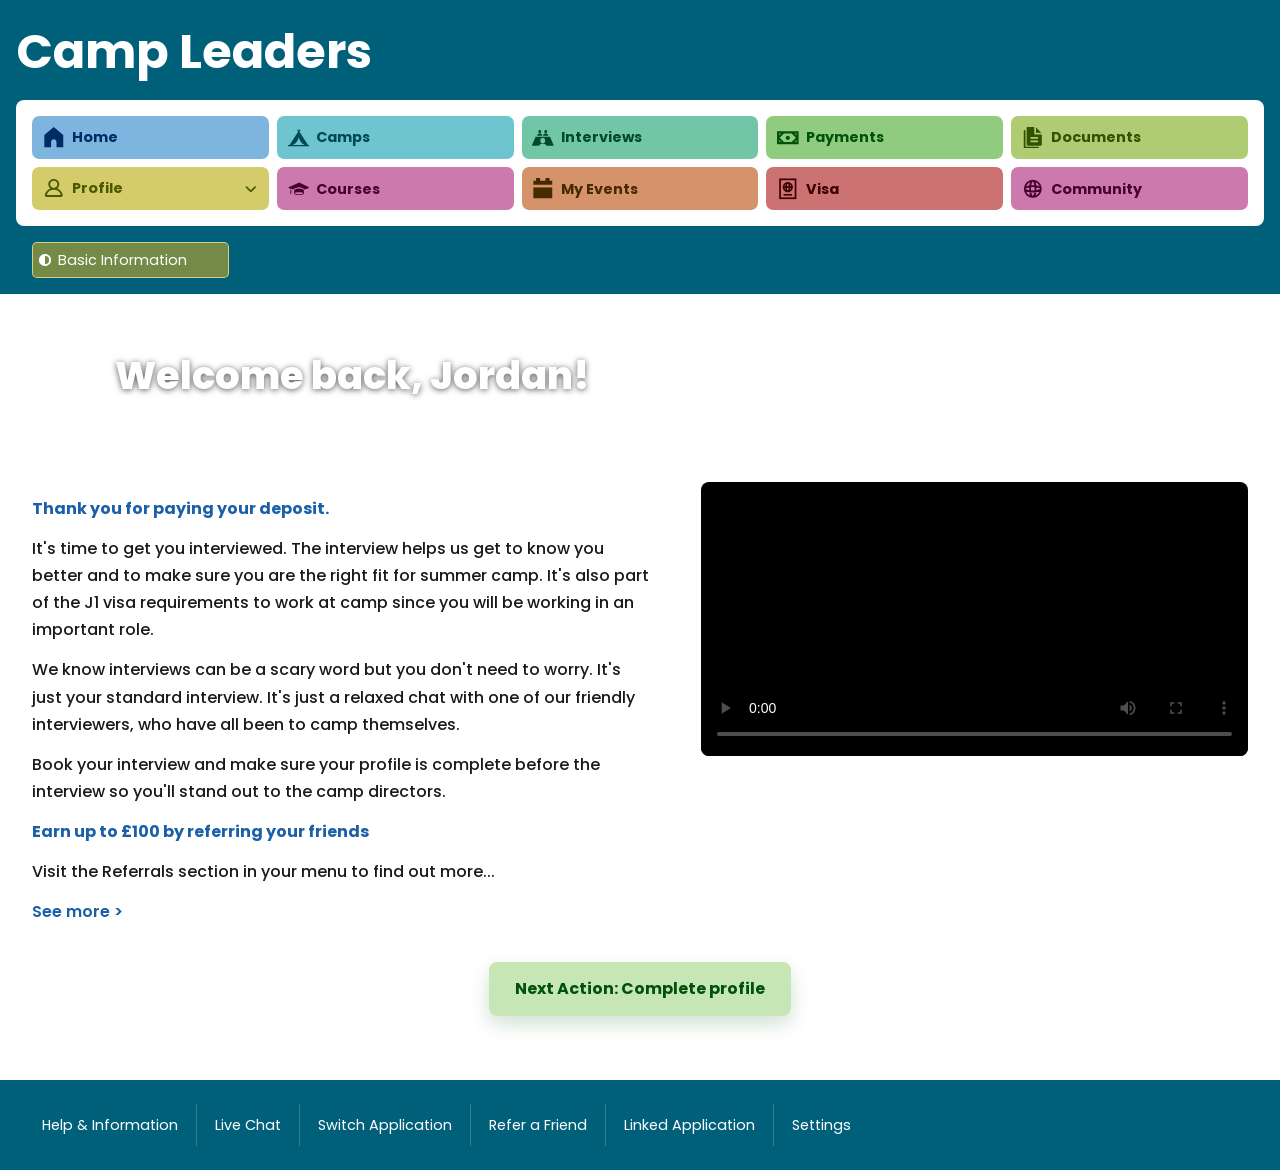
==== commit a28a2b6c: "Made improvements to the mobile layout and accessibility" ====
--- a/index.html
+++ b/index.html
@@ -9,16 +9,16 @@
 </head>
 <body>
     <header>
-        <input type="checkbox" id="menu-toggle" class="menu-toggle-input">
         <div class="header-top">
             <h1>Camp Leaders</h1>
-            <label for="menu-toggle" class="menu-toggle-label" aria-label="Toggle primary navigation">
+            <input type="checkbox" id="menu-toggle" class="menu-toggle-input">
+            <label for="menu-toggle" class="menu-toggle-label" aria-controls="primary-nav" aria-label="Toggle primary navigation">
                 <span></span>
                 <span></span>
                 <span></span>
             </label>
         </div>
-        <nav aria-label="Primary" class="primary-nav">
+        <nav aria-label="Primary" class="primary-nav" id="primary-nav">
         <ul class="nav-grid">
             <li>
             <a href="index.html" aria-current="page">
@@ -66,15 +66,19 @@
                     <span>Documents</span>
                 </a>
             </li>
-            <li class="profile-nav-item">
-                <button class="profile-btn" aria-expanded="false" aria-controls="profile-menu">
+            <li class="profile-nav-item profile-nav-item-desktop">
+                <input type="checkbox" id="profile-menu-toggle-desktop" class="profile-menu-toggle-input">
+                <label for="profile-menu-toggle-desktop" class="profile-btn" aria-controls="profile-menu">
                     <svg viewBox="0 -2 20 24" xmlns="http://www.w3.org/2000/svg">
                         <path d="M100.562548,2016.99998 L87.4381713,2016.99998 C86.7317804,2016.99998 86.2101535,2016.30298 86.4765813,2015.66198 C87.7127655,2012.69798 90.6169306,2010.99998 93.9998492,2010.99998 C97.3837885,2010.99998 100.287954,2012.69798 101.524138,2015.66198 C101.790566,2016.30298 101.268939,2016.99998 100.562548,2016.99998 M89.9166645,2004.99998 C89.9166645,2002.79398 91.7489936,2000.99998 93.9998492,2000.99998 C96.2517256,2000.99998 98.0830339,2002.79398 98.0830339,2004.99998 C98.0830339,2007.20598 96.2517256,2008.99998 93.9998492,2008.99998 C91.7489936,2008.99998 89.9166645,2007.20598 89.9166645,2004.99998 M103.955674,2016.63598 C103.213556,2013.27698 100.892265,2010.79798 97.837022,2009.67298 C99.4560048,2008.39598 100.400241,2006.33098 100.053171,2004.06998 C99.6509769,2001.44698 97.4235996,1999.34798 94.7348224,1999.04198 C91.0232075,1998.61898 87.8750721,2001.44898 87.8750721,2004.99998 C87.8750721,2006.88998 88.7692896,2008.57398 90.1636971,2009.67298 C87.1074334,2010.79798 84.7871636,2013.27698 84.044024,2016.63598 C83.7745338,2017.85698 84.7789973,2018.99998 86.0539717,2018.99998 L101.945727,2018.99998 C103.221722,2018.99998 104.226185,2017.85698 103.955674,2016.63598" fill="currentColor" transform="translate(-84,-2000)"/>
                     </svg>
                     <span>Profile</span>
-                </button>
-            </li>
-            <li>
+                    <svg class="profile-chevron" viewBox="0 0 16 16" xmlns="http://www.w3.org/2000/svg" aria-hidden="true" focusable="false">
+                        <path d="M3 6L8 11L13 6" fill="none" stroke="currentColor" stroke-width="2" stroke-linecap="round" stroke-linejoin="round"/>
+                    </svg>
+                </label>
+            </li>
+            <li class="courses-nav-item">
                 <a href="#">
                     <svg viewBox="0 -5 42 42" xmlns="http://www.w3.org/2000/svg">
                         <path d="M32.639 17.561c0 0-4.592-4.682-10.92-4.682-6.183 0-12.295 4.682-12.295 4.682l-3.433-1.433v4.204c0.541 0.184 0.937 0.682 0.937 1.285 0 0.609-0.404 1.108-0.953 1.288l1.015 2.831h-2.996l1.024-2.855c-0.492-0.209-0.836-0.695-0.836-1.264 0-0.557 0.334-1.031 0.811-1.247v-4.659l-4.993-2.082 21.969-9.861 20.156 9.985-9.486 3.808zM21.469 15.251c6.366 0 9.486 3.37 9.486 3.37v6.99c0 0-3.245 2.621-9.985 2.621s-8.987-2.621-8.987-2.621v-6.99c0 0 3.12-3.37 9.486-3.37zM21.344 26.734c4.412 0 7.989-0.895 7.989-1.997s-3.577-1.997-7.989-1.997-7.988 0.895-7.988 1.997 3.576 1.997 7.988 1.997z" fill="currentColor"/>
@@ -111,10 +115,22 @@
                     <span>Community</span>
                 </a>
             </li>
+            <li class="profile-nav-item profile-nav-item-mobile">
+                <input type="checkbox" id="profile-menu-toggle-mobile" class="profile-menu-toggle-input">
+                <label for="profile-menu-toggle-mobile" class="profile-btn" aria-controls="profile-menu">
+                    <svg viewBox="0 -2 20 24" xmlns="http://www.w3.org/2000/svg">
+                        <path d="M100.562548,2016.99998 L87.4381713,2016.99998 C86.7317804,2016.99998 86.2101535,2016.30298 86.4765813,2015.66198 C87.7127655,2012.69798 90.6169306,2010.99998 93.9998492,2010.99998 C97.3837885,2010.99998 100.287954,2012.69798 101.524138,2015.66198 C101.790566,2016.30298 101.268939,2016.99998 100.562548,2016.99998 M89.9166645,2004.99998 C89.9166645,2002.79398 91.7489936,2000.99998 93.9998492,2000.99998 C96.2517256,2000.99998 98.0830339,2002.79398 98.0830339,2004.99998 C98.0830339,2007.20598 96.2517256,2008.99998 93.9998492,2008.99998 C91.7489936,2008.99998 89.9166645,2007.20598 89.9166645,2004.99998 M103.955674,2016.63598 C103.213556,2013.27698 100.892265,2010.79798 97.837022,2009.67298 C99.4560048,2008.39598 100.400241,2006.33098 100.053171,2004.06998 C99.6509769,2001.44698 97.4235996,1999.34798 94.7348224,1999.04198 C91.0232075,1998.61898 87.8750721,2001.44898 87.8750721,2004.99998 C87.8750721,2006.88998 88.7692896,2008.57398 90.1636971,2009.67298 C87.1074334,2010.79798 84.7871636,2013.27698 84.044024,2016.63598 C83.7745338,2017.85698 84.7789973,2018.99998 86.0539717,2018.99998 L101.945727,2018.99998 C103.221722,2018.99998 104.226185,2017.85698 103.955674,2016.63598" fill="currentColor" transform="translate(-84,-2000)"/>
+                    </svg>
+                    <span>Profile</span>
+                    <svg class="profile-chevron" viewBox="0 0 16 16" xmlns="http://www.w3.org/2000/svg" aria-hidden="true" focusable="false">
+                        <path d="M3 6L8 11L13 6" fill="none" stroke="currentColor" stroke-width="2" stroke-linecap="round" stroke-linejoin="round"/>
+                    </svg>
+                </label>
+            </li>
         </ul>
     </nav>
-    <nav aria-label="Profile Sections">
-        <ul class="secondary-nav" id="profile-menu" hidden>
+    <nav aria-label="Profile Sections" class="profile-sections-nav">
+        <ul class="secondary-nav" id="profile-menu">
             <li><a href="basic-info.html" class="underway">Basic Information</a></li>
             <li><a href="#" class="complete">Availability</a></li>
             <li><a href="#" class="complete">Skills</a></li>
@@ -124,7 +140,10 @@
             <li><a href="#" class="complete">Role at Camp</a></li>
             <li><a href="#" class="complete">Your Camp Placement</a></li>
             <li><a href="#" class="complete">Camp Questionnaire</a></li>
-            <li><a href="#" class="uncomplete">Sensitive Data</a></li>
+            <li><a href="#" class="underway">Sensitive Data</a></li>
+            <li><a href="#" class="underway">Background</a></li>
+            <li><a href="#" class="underway">Medical History</a></li>
+            <li><a href="#" class="complete">Introduction Video</a></li>
             <li><a href="#" class="uncomplete">References</a></li>
         </ul>
     </nav>
@@ -167,66 +186,25 @@
         </nav>
     </footer>
     <script>
-        const profileBtns = Array.from(document.querySelectorAll('.profile-btn'));
-        const profileMenu = document.getElementById('profile-menu');
-        const hiddenItems = profileMenu.querySelectorAll('li:not(:first-child) a');
-
-        function makeItemsUnfocusable() {
-            hiddenItems.forEach(item => item.tabIndex = -1);
+        const desktopProfileToggle = document.getElementById('profile-menu-toggle-desktop');
+        const mobileProfileToggle = document.getElementById('profile-menu-toggle-mobile');
+        const profileToggleBreakpoint = window.matchMedia('(max-width: 600px)');
+
+        function syncProfileToggles(sourceToggle) {
+            const isChecked = sourceToggle.checked;
+            desktopProfileToggle.checked = isChecked;
+            mobileProfileToggle.checked = isChecked;
         }
 
-        function makeItemsFocusable() {
-            hiddenItems.forEach(item => item.tabIndex = 0);
+        function resetProfileToggles() {
+            desktopProfileToggle.checked = false;
+            mobileProfileToggle.checked = false;
         }
 
-        function setExpandedState(isExpanded) {
-            profileBtns.forEach(btn => btn.setAttribute('aria-expanded', String(isExpanded)));
-        }
-
-        function isMenuOpen() {
-            return profileBtns.some(btn => btn.getAttribute('aria-expanded') === 'true');
-        }
-
-        // Initialize
-        makeItemsUnfocusable();
-
-        profileBtns.forEach(profileBtn => {
-            profileBtn.addEventListener('click', function() {
-                const isExpanded = this.getAttribute('aria-expanded') === 'true';
-            
-                if (isExpanded) {
-                    // Closing
-                    profileMenu.classList.add('closing');
-                    setTimeout(() => {
-                        profileMenu.hidden = true;
-                        profileMenu.classList.remove('closing');
-                        setExpandedState(false);
-                        makeItemsUnfocusable();
-                    }, 850);
-                } else {
-                    // Opening
-                    profileMenu.hidden = false;
-                    setExpandedState(true);
-                    makeItemsFocusable();
-                }
-            });
-        });
-
-        // Close menu when clicking outside
-        document.addEventListener('click', function(event) {
-            if (!event.target.closest('.profile-btn') && !event.target.closest('.secondary-nav')) {
-                const isExpanded = isMenuOpen();
-                if (isExpanded) {
-                    profileMenu.classList.add('closing');
-                    setTimeout(() => {
-                        profileMenu.hidden = true;
-                        profileMenu.classList.remove('closing');
-                        setExpandedState(false);
-                        makeItemsUnfocusable();
-                    }, 850);
-                }
-            }
-        });
+        desktopProfileToggle.addEventListener('change', () => syncProfileToggles(desktopProfileToggle));
+        mobileProfileToggle.addEventListener('change', () => syncProfileToggles(mobileProfileToggle));
+
+        profileToggleBreakpoint.addEventListener('change', resetProfileToggles);
     </script>
 </body>
 </html>
--- a/styles.css
+++ b/styles.css
@@ -35,6 +35,12 @@
     --nav-bg: #00607A;
     --next-action-glow: rgba(0, 82, 10, 0.7);
     --next-action-glow-soft: rgba(0, 82, 10, 0.2);
+    --focus-outline: 2px solid #ffffff;
+    --focus-outline-offset: 2px;
+    --focus-ring-shadow: 0 0 0 4px rgba(0, 44, 102, 0.9);
+    --hero-image: url('https://login.campleaders.com/static/media/campleaders.f8aaadbd.jpg');
+    --heading-shadow: 0 1px 6px rgba(0, 0, 0, 0.65);
+    --form-control-font-size: clamp(0.79rem, 1.9vw, 0.95rem);
 }
 
 * {
@@ -49,7 +55,7 @@
 }
 
 header {
-    padding: 1em;
+    padding: 1em 1em 0;
     background-color: var(--nav-bg);
 }
 
@@ -64,9 +70,11 @@
     align-items: center;
     justify-content: space-between;
     gap: 1rem;
-}
-
-.menu-toggle-input {
+    padding-bottom: 0.75rem;
+}
+
+.menu-toggle-input,
+.profile-menu-toggle-input {
     position: absolute;
     width: 1px;
     height: 1px;
@@ -101,20 +109,28 @@
                 background-color 0.35s cubic-bezier(0.77, 0.2, 0.05, 1);
 }
 
-.menu-toggle-input:checked ~ .header-top .menu-toggle-label span {
+.menu-toggle-input:focus-visible + .menu-toggle-label,
+.profile-menu-toggle-input:focus-visible + .profile-btn,
+:where(a, button, input, select, textarea, [role="button"], [tabindex]:not([tabindex="-1"])):focus-visible {
+    outline: var(--focus-outline);
+    outline-offset: var(--focus-outline-offset);
+    box-shadow: var(--focus-ring-shadow);
+}
+
+.menu-toggle-input:checked + .menu-toggle-label span {
     background: #d7f0f6;
 }
 
-.menu-toggle-input:checked ~ .header-top .menu-toggle-label span:nth-child(1) {
+.menu-toggle-input:checked + .menu-toggle-label span:nth-child(1) {
     transform: rotate(45deg) translate(0.1rem, -0.06rem);
 }
 
-.menu-toggle-input:checked ~ .header-top .menu-toggle-label span:nth-child(2) {
+.menu-toggle-input:checked + .menu-toggle-label span:nth-child(2) {
     opacity: 0;
     transform: scale(0.2);
 }
 
-.menu-toggle-input:checked ~ .header-top .menu-toggle-label span:nth-child(3) {
+.menu-toggle-input:checked + .menu-toggle-label span:nth-child(3) {
     transform: rotate(-45deg) translate(-0.06rem, 0.05rem);
 }
 
@@ -140,17 +156,19 @@
     list-style: none;
     /* Make li take up grid cell */
     display: contents;
-}
-
-.nav-grid > li > :is(a, button) {
+    --nav-item-bg: var(--blue-bg);
+    --nav-item-fg: var(--blue-fg);
+}
+
+.nav-grid > li > :is(a, button, label) {
     display: flex;
     flex-direction: row;
     align-items: center;
     justify-content: flex-start;
     gap: 0.5em;
     padding: 0 0.75em;
-    background-color: var(--blue-bg);
-    color: var(--blue-fg);
+    background-color: var(--nav-item-bg);
+    color: var(--nav-item-fg);
     text-decoration: none;
     border-radius: 0.5em;
     cursor: pointer;
@@ -161,45 +179,25 @@
     height: 3em;
 }
 
-.nav-grid > li:nth-child(1) > :is(a, button) {
-    background-color: var(--blue-bg);
-    color: var(--blue-fg);
-}
-.nav-grid > li:nth-child(2) > :is(a, button) {
-    background-color: var(--cyan-bg);
-    color: var(--cyan-fg);
-}
-.nav-grid > li:nth-child(3) > :is(a, button) {
-    background-color: var(--mint-bg);
-    color: var(--mint-fg);
-}
-.nav-grid > li:nth-child(4) > :is(a, button) {
-    background-color: var(--lime-bg);
-    color: var(--lime-fg);
-}
-.nav-grid > li:nth-child(5) > :is(a, button) {
-    background-color: var(--pea-bg);
-    color: var(--pea-fg);
-}
-.nav-grid > li:nth-child(6) > :is(a, button) {
-    background-color: var(--yellow-bg);
-    color: var(--yellow-fg);
-}
-.nav-grid > li:nth-child(7) > :is(a, button) {
-    background-color: var(--light-orange-bg);
-    color: var(--light-orange-fg);
-}
-.nav-grid > li:nth-child(8) > :is(a, button) {
-    background-color: var(--orange-bg);
-    color: var(--orange-fg);
-}
-.nav-grid > li:nth-child(9) > :is(a, button) {
-    background-color: var(--red-bg);
-    color: var(--red-fg);
-}
-.nav-grid > li:nth-child(10) > :is(a, button) {
-    background-color: var(--pink-bg);
-    color: var(--pink-fg);
+.nav-grid > li:nth-child(2) { --nav-item-bg: var(--cyan-bg); --nav-item-fg: var(--cyan-fg); }
+.nav-grid > li:nth-child(3) { --nav-item-bg: var(--mint-bg); --nav-item-fg: var(--mint-fg); }
+.nav-grid > li:nth-child(4) { --nav-item-bg: var(--lime-bg); --nav-item-fg: var(--lime-fg); }
+.nav-grid > li:nth-child(5) { --nav-item-bg: var(--pea-bg); --nav-item-fg: var(--pea-fg); }
+.nav-grid > li:nth-child(6) { --nav-item-bg: var(--yellow-bg); --nav-item-fg: var(--yellow-fg); }
+.nav-grid > li:nth-child(7) { --nav-item-bg: var(--light-orange-bg); --nav-item-fg: var(--light-orange-fg); }
+.nav-grid > li:nth-child(8) { --nav-item-bg: var(--orange-bg); --nav-item-fg: var(--orange-fg); }
+.nav-grid > li:nth-child(9) { --nav-item-bg: var(--red-bg); --nav-item-fg: var(--red-fg); }
+.nav-grid > li:nth-child(10) { --nav-item-bg: var(--pink-bg); --nav-item-fg: var(--pink-fg); }
+
+.nav-grid > li.profile-nav-item { --nav-item-bg: var(--yellow-bg); --nav-item-fg: var(--yellow-fg); }
+.nav-grid > li.courses-nav-item { --nav-item-bg: var(--pink-bg); --nav-item-fg: var(--pink-fg); }
+
+.nav-grid > li.profile-nav-item-mobile {
+    display: none;
+}
+
+.nav-grid > li.profile-nav-item-desktop {
+    display: contents;
 }
 
 @keyframes highlightPulse {
@@ -222,7 +220,7 @@
     10%, 100% { transform: rotate(0deg); }
 }
 
-.nav-grid > li > :is(a, button):hover {
+.nav-grid > li > :is(a, button, label):hover {
     transform: translateY(-0.125rem);
     box-shadow: 0 0.125rem 0.5rem rgba(0, 0, 0, 0.15);
 }
@@ -238,189 +236,99 @@
     line-height: 1;
 }
 
-@keyframes expandItem {
-    from {
-        opacity: 0;
-        transform: translateX(-0.75rem) scale(0.9);
-    }
-    to {
-        opacity: 1;
-        transform: translateX(0) scale(1);
-    }
-}
-
-@keyframes collapseItem {
-    from {
-        opacity: 1;
-        transform: translateX(0) scale(1);
-    }
-    to {
-        opacity: 0;
-        transform: translateX(-0.75rem) scale(0.9);
-    }
-}
-
-.profile-btn {
-    display: flex;
-    flex-direction: column;
-    align-items: center;
-    justify-content: center;
-    gap: 0.5em;
-    text-decoration: none;
-    border: none;
-    border-radius: 0.5em;
-    cursor: pointer;
-    font-size: clamp(0.75rem, 1.8vw, 0.9rem);
-    font-weight: 500;
-    transition: transform 0.2s, box-shadow 0.2s;
-}
-
-.profile-btn:hover {
-    transform: translateY(-0.125rem);
-    box-shadow: 0 0.125rem 0.5rem rgba(0, 0, 0, 0.15);
+@keyframes nextStepGlow {
+    0%, 100% {
+        box-shadow: inset 0 0 0 1px rgba(255, 255, 255, 0.35), inset 0 0 10px rgba(199, 230, 181, 0.35);
+    }
+    50% {
+        box-shadow: inset 0 0 0 2px rgba(255, 255, 255, 0.55), inset 0 0 18px rgba(199, 230, 181, 0.65);
+    }
+}
+
+.profile-btn .profile-chevron {
+    margin-left: auto;
+    width: 0.95em;
+    height: 0.95em;
+    flex-shrink: 0;
+    transition: transform 0.25s ease;
 }
 
 .secondary-nav {
     background-color: var(--nav-bg);
     color: white;
     border-radius: 0;
-    display: flex;
-    flex-direction: row;
-    flex-wrap: wrap;
-    align-items: center;
+    display: grid;
+    grid-template-columns: repeat(6, minmax(0, 1fr));
+    align-items: stretch;
     list-style: none;
-    padding: 1em 2em;
-    margin: 0;
-    gap: 0;
+    padding: 1em;
+    margin: 0 auto;
+    gap: 0.4em;
     box-shadow: none;
     position: relative;
     z-index: 20;
-    width: 100vw;
-    margin-left: calc(50% - 50vw);
+    row-gap: 0;
+}
+
+.profile-sections-nav {
+    overflow: hidden;
+    max-height: 4.4em;
+    transition: max-height 0.5s cubic-bezier(0.77, 0.2, 0.05, 1);
 }
 
 .secondary-nav li {
-    flex: 0 0 auto;
-    padding: 0.75em 1em;
+    padding: 0;
+    display: block;
     opacity: 0;
     transform: translateX(-0.75rem) scale(0.9);
     white-space: nowrap;
-    border-right: 1px solid rgba(255, 255, 255, 0.35);
+    max-height: 0;
+    overflow: hidden;
+    pointer-events: none;
+    visibility: hidden;
+    transition: opacity 0.28s ease, transform 0.28s ease, max-height 0.28s ease;
 }
 
 .secondary-nav li:first-child {
     opacity: 1;
     transform: translateX(0) scale(1);
-    border-left: 1px solid rgba(255, 255, 255, 0.35);
-}
-
-.secondary-nav[hidden] li:not(:first-child) {
-    opacity: 0;
-    transform: translateX(-0.75rem) scale(0.9);
-    pointer-events: none;
-    visibility: hidden;
-}
-
-.secondary-nav:not([hidden]) li:nth-child(2) {
-    animation: expandItem 0.4s ease 0.05s forwards;
-}
-
-.secondary-nav.closing:not([hidden]) li:nth-child(2) {
-    animation: collapseItem 0.3s ease 0.55s forwards;
-}
-
-.secondary-nav:not([hidden]) li:nth-child(3) {
-    animation: expandItem 0.4s ease 0.1s forwards;
-}
-
-.secondary-nav.closing:not([hidden]) li:nth-child(3) {
-    animation: collapseItem 0.3s ease 0.5s forwards;
-}
-
-.secondary-nav:not([hidden]) li:nth-child(4) {
-    animation: expandItem 0.4s ease 0.15s forwards;
-}
-
-.secondary-nav.closing:not([hidden]) li:nth-child(4) {
-    animation: collapseItem 0.3s ease 0.45s forwards;
-}
-
-.secondary-nav:not([hidden]) li:nth-child(5) {
-    animation: expandItem 0.4s ease 0.2s forwards;
-}
-
-.secondary-nav.closing:not([hidden]) li:nth-child(5) {
-    animation: collapseItem 0.3s ease 0.4s forwards;
-}
-
-.secondary-nav:not([hidden]) li:nth-child(6) {
-    animation: expandItem 0.4s ease 0.25s forwards;
-}
-
-.secondary-nav.closing:not([hidden]) li:nth-child(6) {
-    animation: collapseItem 0.3s ease 0.35s forwards;
-}
-
-.secondary-nav:not([hidden]) li:nth-child(7) {
-    animation: expandItem 0.4s ease 0.3s forwards;
-}
-
-.secondary-nav.closing:not([hidden]) li:nth-child(7) {
-    animation: collapseItem 0.3s ease 0.3s forwards;
-}
-
-.secondary-nav:not([hidden]) li:nth-child(8) {
-    animation: expandItem 0.4s ease 0.35s forwards;
-}
-
-.secondary-nav.closing:not([hidden]) li:nth-child(8) {
-    animation: collapseItem 0.3s ease 0.25s forwards;
-}
-
-.secondary-nav:not([hidden]) li:nth-child(9) {
-    animation: expandItem 0.4s ease 0.4s forwards;
-}
-
-.secondary-nav.closing:not([hidden]) li:nth-child(9) {
-    animation: collapseItem 0.3s ease 0.2s forwards;
-}
-
-.secondary-nav:not([hidden]) li:nth-child(10) {
-    animation: expandItem 0.4s ease 0.45s forwards;
-}
-
-.secondary-nav.closing:not([hidden]) li:nth-child(10) {
-    animation: collapseItem 0.3s ease 0.15s forwards;
-}
-
-.secondary-nav:not([hidden]) li:nth-child(11) {
-    animation: expandItem 0.4s ease 0.5s forwards;
-}
-
-.secondary-nav.closing:not([hidden]) li:nth-child(11) {
-    animation: collapseItem 0.3s ease 0.1s forwards;
-}
-
-.secondary-nav:not([hidden]) li:nth-child(12) {
-    animation: expandItem 0.4s ease 0.55s forwards;
-}
-
-.secondary-nav.closing:not([hidden]) li:nth-child(12) {
-    animation: collapseItem 0.3s ease 0s forwards;
-}
-
-.secondary-nav[hidden] li:nth-child(2) {
-    animation: none;
-}
-
-.secondary-nav[hidden] li:nth-child(n+3) {
-    animation: none;
-}
-
-.secondary-nav.closing li:first-child {
+    max-height: 3.5em;
+    pointer-events: auto;
+    visibility: visible;
+}
+
+header:has(.profile-menu-toggle-input:checked) .profile-sections-nav .secondary-nav li {
     opacity: 1;
     transform: translateX(0) scale(1);
+    max-height: 3.5em;
+    pointer-events: auto;
+    visibility: visible;
+}
+
+header:has(.profile-menu-toggle-input:checked) .profile-sections-nav {
+    max-height: 40em;
+}
+
+header:has(.profile-menu-toggle-input:checked) .profile-sections-nav .secondary-nav {
+    row-gap: 0.4em;
+}
+
+.primary-nav .profile-menu-toggle-input:checked + .profile-btn {
+    box-shadow: 0 0.125rem 0.55rem rgba(0, 0, 0, 0.2);
+}
+
+.primary-nav .profile-menu-toggle-input:checked + .profile-btn .profile-chevron {
+    transform: rotate(180deg);
+}
+
+.secondary-nav li:first-child a {
+    animation: nextStepGlow 1.6s ease-in-out infinite;
+}
+
+.secondary-nav li:first-child a:focus-visible {
     animation: none;
+    outline: none;
+    box-shadow: inset 0 0 0 2px #ffffff, inset 0 0 0 4px rgba(0, 44, 102, 0.92);
 }
 
 .secondary-nav a {
@@ -431,6 +339,15 @@
     align-items: center;
     gap: 0.5em;
     width: 100%;
+    min-height: 2.45em;
+    padding: 0.35em 0.45em;
+    border-radius: 0.35em;
+    --status-bg: transparent;
+    --status-border: transparent;
+    --status-dot-fill: transparent;
+    --status-dot-border: none;
+    background-color: var(--status-bg);
+    border: 1px solid var(--status-border);
 }
 
 .secondary-nav a::before {
@@ -440,37 +357,51 @@
     height: 0.5em;
     border-radius: 50%;
     flex-shrink: 0;
-}
-
-.secondary-nav a.uncomplete::before {
-    border: 0.15em solid white;
-    background-color: transparent;
-}
-
-.secondary-nav a.complete::before {
-    background-color: white;
-}
-
-.secondary-nav a.underway::before {
-    background: linear-gradient(90deg, white 50%, transparent 50%);
-    border: 0.15em solid white;
+    background: var(--status-dot-fill);
+    border: var(--status-dot-border);
+}
+
+.secondary-nav a.uncomplete {
+    --status-bg: rgba(220, 53, 69, 0.42);
+    --status-border: rgba(255, 140, 140, 0.65);
+    --status-dot-fill: transparent;
+    --status-dot-border: 0.15em solid white;
+}
+
+.secondary-nav a.complete {
+    --status-bg: rgba(40, 167, 69, 0.42);
+    --status-border: rgba(162, 255, 186, 0.65);
+    --status-dot-fill: white;
+    --status-dot-border: none;
+}
+
+.secondary-nav a.underway {
+    --status-bg: rgba(255, 193, 7, 0.45);
+    --status-border: rgba(255, 227, 152, 0.75);
+    --status-dot-fill: linear-gradient(90deg, white 50%, transparent 50%);
+    --status-dot-border: 0.15em solid white;
 }
 
 .secondary-nav a:hover {
     text-decoration: underline;
 }
 
-.welcome-section {
-    padding: 2em;
+.secondary-nav a:focus-visible {
+    outline: none;
+    box-shadow: inset 0 0 0 2px #ffffff, inset 0 0 0 4px rgba(0, 44, 102, 0.92);
+}
+
+body:not(.basic-info-page) main > section {
+    padding: 0 2em 2em;
     max-width: 1400px;
-    margin: 2em auto;
+    margin: 0 auto 2em;
     display: flex;
     flex-direction: column;
     align-items: stretch;
     gap: 1.5rem;
 }
 
-.welcome-body {
+body:not(.basic-info-page) main > section > .welcome-body {
     display: flex;
     flex-direction: row;
     gap: 3rem;
@@ -511,7 +442,7 @@
     outline-offset: 4px;
 }
 
-.welcome-section video {
+body:not(.basic-info-page) main > section > .welcome-body > video {
     flex: 0 1 45%;
     min-width: 0;
     width: 100%;
@@ -520,24 +451,28 @@
     background-color: #000;
 }
 
-.welcome-section h2 {
+body:not(.basic-info-page) main > section > h2 {
     font-size: clamp(1.5rem, 4.8vw, 2.4rem);
-    color: white;
+    color: #ffffff;
     font-weight: 800;
     width: 100vw;
-    margin-top: -2em;
+    margin-top: 0;
     margin-bottom: 0;
     margin-left: calc(-50vw + 50%);
     padding: 1.4em 3em;
     border-radius: 0;
-    background-image: url('https://login.campleaders.com/static/media/campleaders.f8aaadbd.jpg');
+    text-shadow: var(--heading-shadow);
+}
+
+body:not(.basic-info-page) main > section > h2,
+.basic-info-page main {
+    background-image: var(--hero-image);
     background-size: cover;
     background-position: center;
     background-attachment: fixed;
-    text-shadow: 0 1px 6px rgba(0, 0, 0, 0.65);
-}
-
-.welcome-text {
+}
+
+body:not(.basic-info-page) main > section > .welcome-body > .welcome-text {
     flex: 1 1 0;
     min-width: 0;
     font-size: clamp(0.83rem, 2vw, 1rem);
@@ -546,22 +481,22 @@
     color: #1a1a1a;
 }
 
-.welcome-text p {
+body:not(.basic-info-page) main > section > .welcome-body > .welcome-text p {
     margin: 0.8em 0;
 }
 
-.welcome-text strong {
+body:not(.basic-info-page) main > section > .welcome-body > .welcome-text strong {
     color: #1a5fa8;
     font-weight: 700;
 }
 
-.welcome-text a {
+body:not(.basic-info-page) main > section > .welcome-body > .welcome-text a {
     color: #1a5fa8;
     text-decoration: none;
     font-weight: 600;
 }
 
-.welcome-text a:hover {
+body:not(.basic-info-page) main > section > .welcome-body > .welcome-text a:hover {
     text-decoration: underline;
 }
 
@@ -574,18 +509,40 @@
         max-height: 0;
         overflow: hidden;
         opacity: 0;
+        visibility: hidden;
+        pointer-events: none;
         transform: translateY(-0.5rem);
         transition: max-height 0.45s cubic-bezier(0.77, 0.2, 0.05, 1),
                     opacity 0.25s ease,
                     transform 0.25s ease;
     }
 
-    .menu-toggle-input:checked ~ .primary-nav {
+    header:has(.menu-toggle-input:checked) .primary-nav {
         max-height: 75vh;
         opacity: 1;
+        visibility: visible;
+        pointer-events: auto;
         transform: translateY(0);
         overflow-y: auto;
         margin-top: 0.75rem;
+    }
+
+    header:not(:has(.menu-toggle-input:checked)) .profile-sections-nav {
+        max-height: 0;
+        opacity: 0;
+        visibility: hidden;
+        pointer-events: none;
+    }
+
+    header:has(.menu-toggle-input:checked) .profile-sections-nav {
+        max-height: 4.4em;
+        opacity: 1;
+        visibility: visible;
+        pointer-events: auto;
+    }
+
+    header:has(.menu-toggle-input:checked):has(.profile-menu-toggle-input:checked) .profile-sections-nav {
+        max-height: 40em;
     }
 
     .nav-grid {
@@ -600,19 +557,56 @@
         display: block;
     }
 
-    .nav-grid > li.profile-nav-item {
-        order: 99;
+    .nav-grid > li.profile-nav-item-desktop {
+        display: none;
+    }
+
+    .nav-grid > li.profile-nav-item-mobile {
+        display: block;
+    }
+
+    .nav-grid > li > :is(a, button, label):focus-visible {
+        outline: 2px solid #ffffff;
+        outline-offset: 2px;
+        box-shadow: none;
+    }
+
+    .profile-menu-toggle-input:focus-visible + .profile-btn {
+        outline: 2px solid #ffffff;
+        outline-offset: 2px;
+        box-shadow: none;
+    }
+
+    .secondary-nav {
+        display: flex;
+        flex-direction: column;
+        gap: 0.5em;
+        padding: 1em;
+    }
+
+}
+
+@media (min-width: 601px) {
+    .menu-toggle-input {
+        display: none;
+    }
+
+    .nav-grid > li.profile-nav-item-desktop {
+        display: contents;
+    }
+
+    .nav-grid > li.profile-nav-item-mobile {
+        display: none;
     }
 }
 
 @media (max-width: 900px) {
-    .welcome-body {
+    body:not(.basic-info-page) main > section > .welcome-body {
         flex-direction: column;
     }
 
-    .welcome-section video {
+    body:not(.basic-info-page) main > section > .welcome-body > video {
         flex: none;
-        width: 100%;
     }
 }
 
@@ -627,15 +621,9 @@
     margin: 0;
     padding: 0;
     display: flex;
-    flex-direction: row;
     flex-wrap: wrap;
     gap: 0;
     justify-content: flex-start;
-}
-
-.footer-menu li {
-    margin: 0;
-    padding: 0;
 }
 
 .footer-menu a {
@@ -663,10 +651,6 @@
 }
 
 .basic-info-page main {
-    background-image: url('https://login.campleaders.com/static/media/campleaders.f8aaadbd.jpg');
-    background-size: cover;
-    background-position: center;
-    background-attachment: fixed;
     padding: 2rem 0;
     min-height: 60vh;
 }
@@ -675,12 +659,10 @@
     margin: 0 0 1rem;
     font-size: clamp(1.25rem, 4vw, 2rem);
     color: #ffffff;
-    text-shadow: 0 1px 6px rgba(0, 0, 0, 0.65);
+    text-shadow: var(--heading-shadow);
 }
 
 .basic-info-card {
-    background: #ffffff;
-    border: 1px solid #cde4eb;
     border-radius: 1rem;
     box-shadow: 0 0.85rem 2rem rgba(0, 44, 102, 0.09);
     padding: 1.25rem;
@@ -698,8 +680,6 @@
     border-radius: 0.7rem;
     background: #ffffff;
     color: #155676;
-    font-family: inherit;
-    font-size: clamp(0.79rem, 1.9vw, 0.95rem);
     font-weight: 700;
     padding: 0.8rem 0.7rem;
     cursor: pointer;
@@ -718,10 +698,14 @@
 }
 
 .basic-tab-panel {
-    border: 1px solid #cde4eb;
-    background-color: #ffffff;
     border-radius: 0.8rem;
     padding: 1rem;
+}
+
+.basic-info-card,
+.basic-tab-panel {
+    background: #ffffff;
+    border: 1px solid #cde4eb;
 }
 
 .basic-tab-panel form {
@@ -750,8 +734,6 @@
     border: 1px solid #9cc2d0;
     border-radius: 0.5rem;
     padding: 0.65rem 0.7rem;
-    font-size: clamp(0.79rem, 1.9vw, 0.95rem);
-    font-family: inherit;
 }
 
 .field-grid input:focus,
@@ -774,7 +756,6 @@
     gap: 0.5rem;
     align-items: start;
     color: #173943;
-    font-size: clamp(0.79rem, 1.9vw, 0.95rem);
 }
 
 .upload-label {
@@ -821,14 +802,21 @@
     border-radius: 0.6rem;
     background-color: #0f7f56;
     color: #ffffff;
-    font-family: inherit;
-    font-size: clamp(0.79rem, 1.9vw, 0.95rem);
     font-weight: 700;
     padding: 0.75rem 1.15rem;
     cursor: pointer;
     transition: transform 0.2s, box-shadow 0.2s, background-color 0.2s;
 }
 
+.basic-tab,
+.field-grid input,
+.field-grid select,
+.photo-tips-list li,
+.save-button {
+    font-size: var(--form-control-font-size);
+    font-family: inherit;
+}
+
 .save-button:hover {
     background-color: #0c704c;
     transform: translateY(-1px);
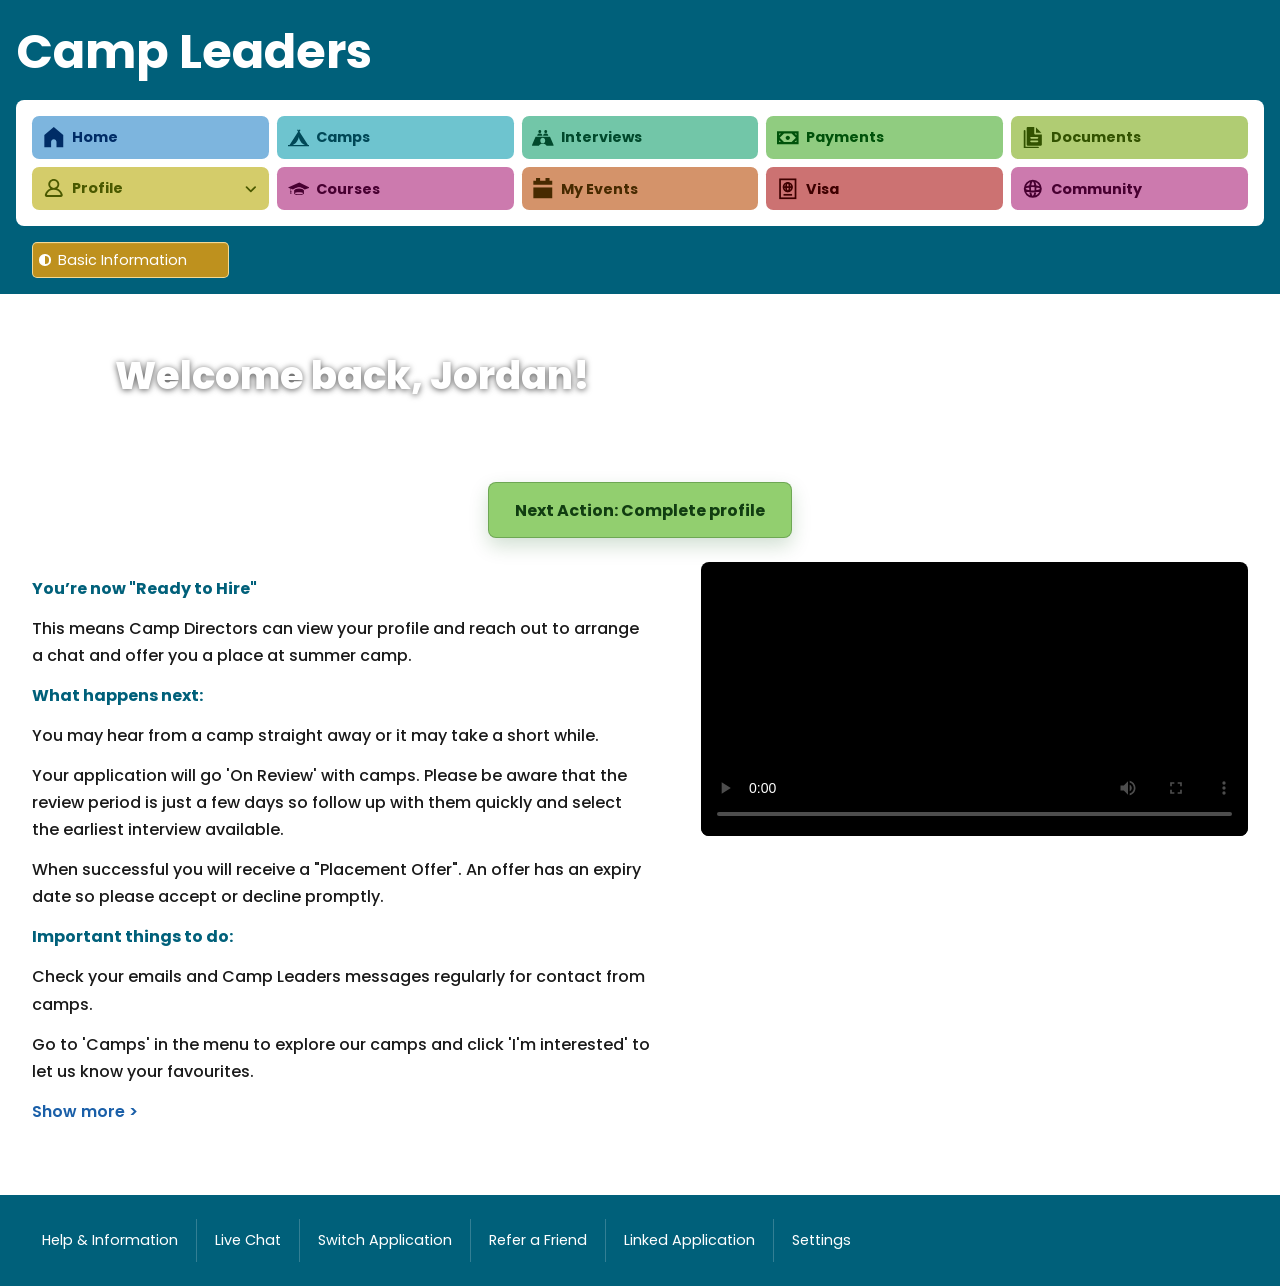
==== commit 5910941f: "Changed styles of some nav links, and added more country options The profile nav links, cta button, " ====
--- a/index.html
+++ b/index.html
@@ -152,15 +152,33 @@
     <main>
         <section class="welcome-section">
             <h2>Welcome back, Jordan!</h2>
+            <a href="basic-info.html" class="next-action-button">Next Action: Complete profile</a>
             <div class="welcome-body">
                 <div class="welcome-text">
-                    <p><strong>Thank you for paying your deposit.</strong></p>
-                    <p>It's time to get you interviewed. The interview helps us get to know you better and to make sure you are the right fit for summer camp. It's also part of the J1 visa requirements to work at camp since you will be working in an important role.</p>
-                    <p>We know interviews can be a scary word but you don't need to worry. It's just your standard interview. It's just a relaxed chat with one of our friendly interviewers, who have all been to camp themselves.</p>
-                    <p>Book your interview and make sure your profile is complete before the interview so you'll stand out to the camp directors.</p>
-                    <p><strong>Earn up to £100 by referring your friends</strong></p>
-                    <p>Visit the Referrals section in your menu to find out more...</p>
-                    <p><a href="#">See more ></a></p>
+                    <p><span class="welcome-emphasis">You’re now "Ready to Hire"</span></p>
+                    <p>This means Camp Directors can view your profile and reach out to arrange a chat and offer you a place at summer camp.</p>
+                    <p><span class="welcome-emphasis">What happens next:</span></p>
+                    <p>You may hear from a camp straight away or it may take a short while.</p>
+                    <p>Your application will go 'On Review' with camps. Please be aware that the review period is just a few days so follow up with them quickly and select the earliest interview available.</p>
+                    <p>When successful you will receive a "Placement Offer". An offer has an expiry date so please accept or decline promptly.</p>
+                    <p><span class="welcome-emphasis">Important things to do:</span></p>
+                    <p>Check your emails and Camp Leaders messages regularly for contact from camps.</p>
+                    <p>Go to 'Camps' in the menu to explore our camps and click 'I'm interested' to let us know your favourites.</p>
+                    <div class="welcome-more">
+                        <input type="checkbox" id="welcome-more-toggle" class="welcome-more-toggle-input">
+                        <label for="welcome-more-toggle" class="welcome-more-toggle">Show more</label>
+                        <div class="welcome-more-content">
+                            <p>Sign up for online hiring events to request interviews with camps.</p>
+                            <p>Keep your application moving forward by working through your checklist.</p>
+                            <p><span class="welcome-emphasis">Your placement status explained:</span></p>
+                            <p><span class="welcome-emphasis">Visible</span> - Camp Directors can view your application. You'll still be able to edit and add more to it, there's always room to tweak something.</p>
+                            <p><span class="welcome-emphasis">On review</span> - A camp is interested in your application. You can request an interview or send them a message. The camp may also reach out by messaging via your profile or by email.</p>
+                            <p><span class="welcome-emphasis">Confirmed</span> - Congratulations! You have accepted a placement offer from a camp. Camp Leaders will now finalise your placement information.</p>
+                            <p><span class="welcome-emphasis">Placed</span> - Your placement information is finalised. Your arrival dates to the US are set. You are now ready to begin your visa process and book your flights.</p>
+                            <p><span class="welcome-emphasis">Earn up to £100 by referring your friends</span></p>
+                            <p>Visit the 'Refer a Friend' section to find out more about saving on your program fees.</p>
+                        </div>
+                    </div>
                 </div>
                 <video
                     controls
@@ -170,7 +188,6 @@
                     Your browser does not support the video element.
                 </video>
             </div>
-            <a href="basic-info.html" class="next-action-button">Next Action: Complete profile</a>
         </section>
     </main>
     <footer>
--- a/styles.css
+++ b/styles.css
@@ -348,6 +348,7 @@
     --status-dot-border: none;
     background-color: var(--status-bg);
     border: 1px solid var(--status-border);
+    box-shadow: inset 0 1px 0 rgba(255, 255, 255, 0.08);
 }
 
 .secondary-nav a::before {
@@ -362,22 +363,22 @@
 }
 
 .secondary-nav a.uncomplete {
-    --status-bg: rgba(220, 53, 69, 0.42);
-    --status-border: rgba(255, 140, 140, 0.65);
+    --status-bg: rgba(191, 55, 55, 0.88);
+    --status-border: rgba(255, 196, 196, 0.82);
     --status-dot-fill: transparent;
     --status-dot-border: 0.15em solid white;
 }
 
 .secondary-nav a.complete {
-    --status-bg: rgba(40, 167, 69, 0.42);
-    --status-border: rgba(162, 255, 186, 0.65);
+    --status-bg: rgba(27, 133, 68, 0.88);
+    --status-border: rgba(181, 247, 200, 0.82);
     --status-dot-fill: white;
     --status-dot-border: none;
 }
 
 .secondary-nav a.underway {
-    --status-bg: rgba(255, 193, 7, 0.45);
-    --status-border: rgba(255, 227, 152, 0.75);
+    --status-bg: rgba(211, 151, 20, 0.9);
+    --status-border: rgba(255, 233, 172, 0.84);
     --status-dot-fill: linear-gradient(90deg, white 50%, transparent 50%);
     --status-dot-border: 0.15em solid white;
 }
@@ -418,15 +419,14 @@
     margin: 0;
     align-self: center;
     border-radius: 0.5em;
-    background-color: #c7e6b5;
-    color: var(--lime-fg);
+    background-color: #92cf6f;
+    color: #113d11;
     text-decoration: none;
     font-size: clamp(0.83rem, 2vw, 1rem);
     font-weight: 700;
     animation: highlightPulse 2.4s ease-in-out infinite,
                wiggle 10s ease-in-out 4s infinite;
-    outline: 2px solid transparent;
-    outline-offset: 4px;
+    border: 1px solid rgba(17, 61, 17, 0.28);
     box-shadow: 0 0.5rem 1.2rem rgba(0, 82, 10, 0.18);
     transition: transform 0.2s, box-shadow 0.2s, background-color 0.2s;
 }
@@ -434,7 +434,7 @@
 .next-action-button:hover {
     transform: translateY(-0.125rem);
     box-shadow: 0 0.75rem 1.5rem rgba(0, 82, 10, 0.24);
-    background-color: #d4efc5;
+    background-color: #a0dc7d;
 }
 
 .next-action-button:focus-visible {
@@ -485,8 +485,8 @@
     margin: 0.8em 0;
 }
 
-body:not(.basic-info-page) main > section > .welcome-body > .welcome-text strong {
-    color: #1a5fa8;
+.welcome-emphasis {
+    color: var(--nav-bg);
     font-weight: 700;
 }
 
@@ -498,6 +498,62 @@
 
 body:not(.basic-info-page) main > section > .welcome-body > .welcome-text a:hover {
     text-decoration: underline;
+}
+
+.welcome-more {
+    margin-top: 0.4rem;
+}
+
+.welcome-more-toggle-input {
+    position: absolute;
+    width: 1px;
+    height: 1px;
+    padding: 0;
+    margin: -1px;
+    overflow: hidden;
+    clip: rect(0, 0, 0, 0);
+    white-space: nowrap;
+    border: 0;
+}
+
+.welcome-more-toggle {
+    color: #1a5fa8;
+    font-weight: 600;
+    cursor: pointer;
+    display: inline-block;
+}
+
+.welcome-more-toggle-input:focus-visible + .welcome-more-toggle {
+    outline: var(--focus-outline);
+    outline-offset: var(--focus-outline-offset);
+    box-shadow: var(--focus-ring-shadow);
+}
+
+.welcome-more-toggle:hover {
+    text-decoration: underline;
+}
+
+.welcome-more-toggle::after {
+    content: ' >';
+}
+
+.welcome-more-toggle-input:checked + .welcome-more-toggle::after {
+    content: ' <';
+}
+
+.welcome-more-content {
+    padding-top: 0.4rem;
+    overflow: hidden;
+    opacity: 0;
+    transform: translateX(-0.75rem) scale(0.98);
+    max-height: 0;
+    transition: opacity 0.28s ease, transform 0.28s ease, max-height 0.5s cubic-bezier(0.77, 0.2, 0.05, 1);
+}
+
+.welcome-more-toggle-input:checked + .welcome-more-toggle + .welcome-more-content {
+    opacity: 1;
+    transform: translateX(0) scale(1);
+    max-height: 60em;
 }
 
 @media (max-width: 600px) {
@@ -613,7 +669,6 @@
 footer {
     background-color: var(--nav-bg);
     padding: 1.5em;
-    margin-top: 2em;
 }
 
 .footer-menu {
@@ -676,25 +731,38 @@
 }
 
 .basic-tab {
-    border: 1px solid #94c3d6;
+    --tab-bg: var(--blue-bg);
+    --tab-fg: var(--blue-fg);
+    border: 1px solid color-mix(in srgb, var(--tab-fg) 16%, white);
     border-radius: 0.7rem;
-    background: #ffffff;
-    color: #155676;
+    background: var(--tab-bg);
+    color: var(--tab-fg);
     font-weight: 700;
     padding: 0.8rem 0.7rem;
     cursor: pointer;
     transition: background-color 0.2s, color 0.2s, transform 0.2s, box-shadow 0.2s;
 }
 
+.basic-tab:nth-child(2) {
+    --tab-bg: var(--cyan-bg);
+    --tab-fg: var(--cyan-fg);
+}
+
+.basic-tab:nth-child(3) {
+    --tab-bg: var(--mint-bg);
+    --tab-fg: var(--mint-fg);
+}
+
 .basic-tab:hover {
     transform: translateY(-1px);
     box-shadow: 0 0.35rem 0.8rem rgba(0, 96, 122, 0.18);
 }
 
 .basic-tab.active {
-    background: #00607A;
-    color: #ffffff;
-    border-color: #00607A;
+    background: color-mix(in srgb, var(--tab-bg) 78%, white);
+    color: color-mix(in srgb, var(--tab-fg) 88%, black);
+    border-color: color-mix(in srgb, var(--tab-fg) 22%, white);
+    box-shadow: inset 0 0 0 1px rgba(255, 255, 255, 0.32), 0 0.35rem 0.8rem rgba(0, 96, 122, 0.14);
 }
 
 .basic-tab-panel {
@@ -798,14 +866,18 @@
 
 .save-button {
     align-self: flex-start;
-    border: none;
-    border-radius: 0.6rem;
-    background-color: #0f7f56;
-    color: #ffffff;
+    display: inline-flex;
+    align-items: center;
+    justify-content: center;
+    border: 1px solid rgba(17, 61, 17, 0.28);
+    border-radius: 0.5rem;
+    background-color: #92cf6f;
+    color: #113d11;
     font-weight: 700;
-    padding: 0.75rem 1.15rem;
+    padding: 0.9rem 1.6rem;
     cursor: pointer;
     transition: transform 0.2s, box-shadow 0.2s, background-color 0.2s;
+    box-shadow: 0 0.5rem 1.2rem rgba(0, 82, 10, 0.18);
 }
 
 .basic-tab,
@@ -818,9 +890,9 @@
 }
 
 .save-button:hover {
-    background-color: #0c704c;
+    background-color: #a0dc7d;
     transform: translateY(-1px);
-    box-shadow: 0 0.45rem 0.95rem rgba(12, 112, 76, 0.26);
+    box-shadow: 0 0.75rem 1.5rem rgba(0, 82, 10, 0.24);
 }
 
 @media (max-width: 800px) {
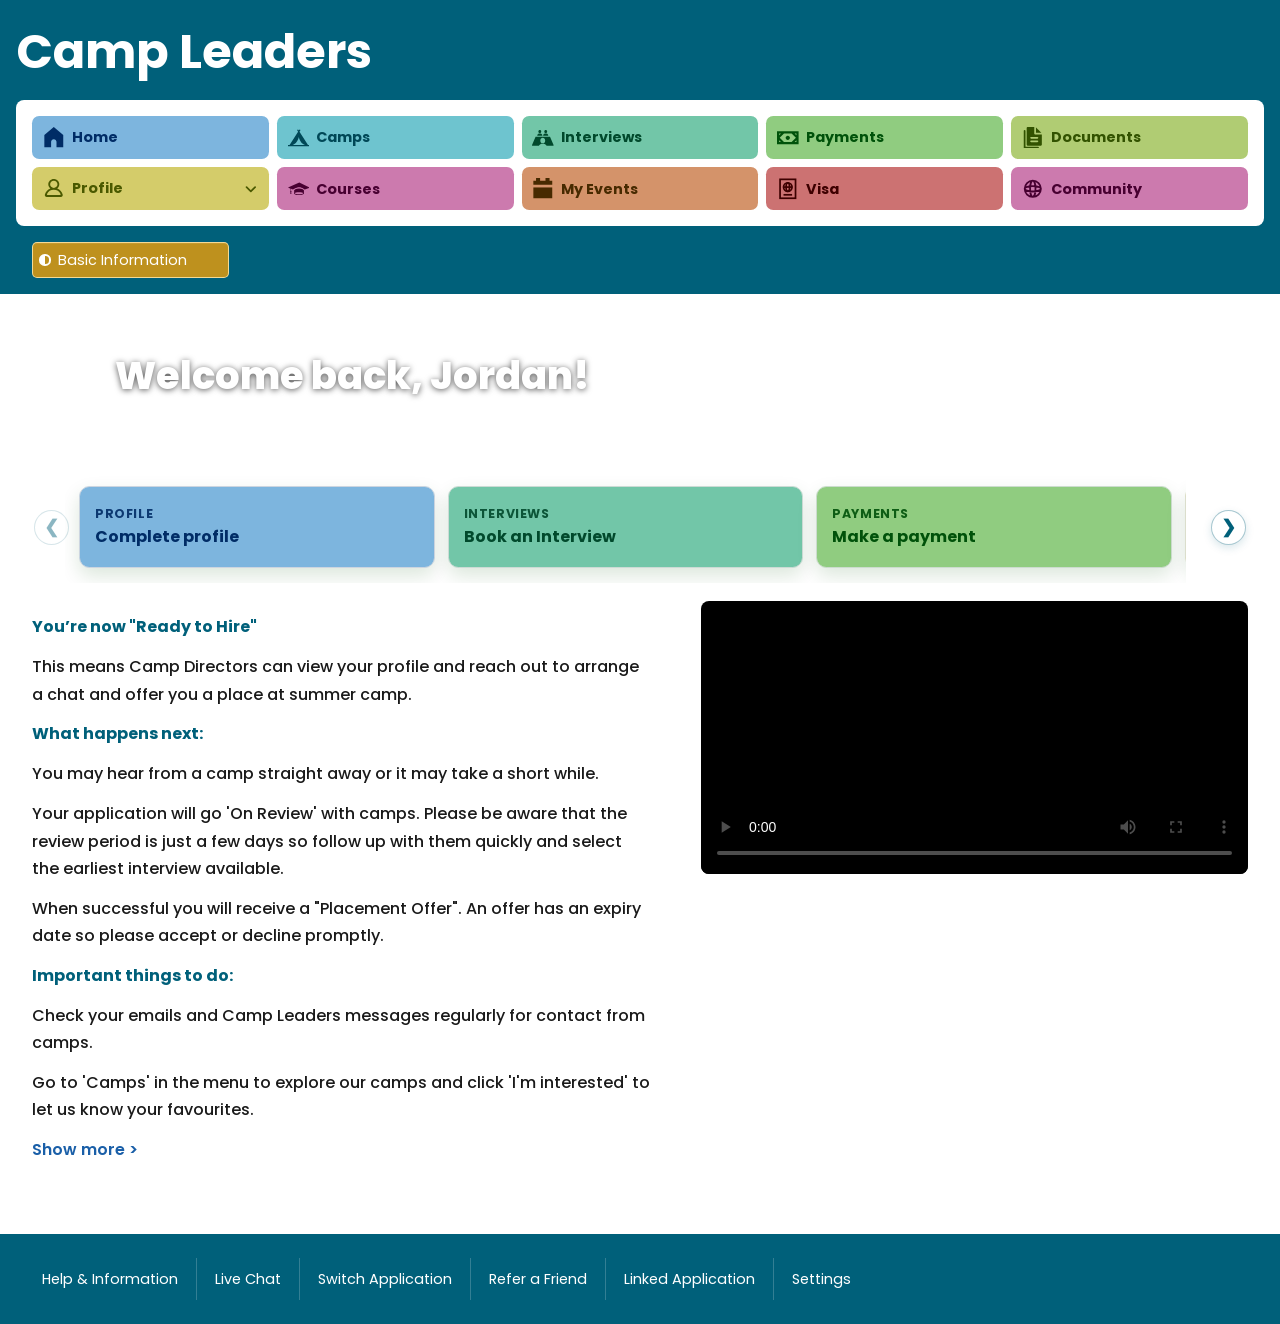
==== commit 4ec3161d: "Add checklist carousel, move JS external, update styles Introduce a checklist quick-actions carousel" ====
--- a/index.html
+++ b/index.html
@@ -152,7 +152,42 @@
     <main>
         <section class="welcome-section">
             <h2>Welcome back, Jordan!</h2>
-            <a href="basic-info.html" class="next-action-button">Next Action: Complete profile</a>
+            <div class="checklist-quick-carousel" aria-label="Checklist quick actions carousel">
+                <button type="button" class="checklist-quick-nav checklist-quick-nav-prev" aria-label="Previous checklist items">&#10094;</button>
+                <div class="checklist-quick-viewport">
+                    <div class="checklist-quick-track">
+                        <a href="basic-info.html" class="checklist-quick-item checklist-quick-profile">
+                            <span class="checklist-quick-label">Profile</span>
+                            <span class="checklist-quick-text">Complete profile</span>
+                        </a>
+                        <a href="#" class="checklist-quick-item checklist-quick-interviews">
+                            <span class="checklist-quick-label">Interviews</span>
+                            <span class="checklist-quick-text">Book an Interview</span>
+                        </a>
+                        <a href="#" class="checklist-quick-item checklist-quick-payments">
+                            <span class="checklist-quick-label">Payments</span>
+                            <span class="checklist-quick-text">Make a payment</span>
+                        </a>
+                        <a href="#" class="checklist-quick-item checklist-quick-documents">
+                            <span class="checklist-quick-label">Documents</span>
+                            <span class="checklist-quick-text">Upload Passport</span>
+                        </a>
+                        <a href="#" class="checklist-quick-item checklist-quick-courses">
+                            <span class="checklist-quick-label">Courses</span>
+                            <span class="checklist-quick-text">Complete Courses</span>
+                        </a>
+                        <a href="#" class="checklist-quick-item checklist-quick-visa">
+                            <span class="checklist-quick-label">Visa</span>
+                            <span class="checklist-quick-text">Complete Visa</span>
+                        </a>
+                        <a href="#" class="checklist-quick-item checklist-quick-events">
+                            <span class="checklist-quick-label">Events</span>
+                            <span class="checklist-quick-text">Your events are up to date</span>
+                        </a>
+                    </div>
+                </div>
+                <button type="button" class="checklist-quick-nav checklist-quick-nav-next" aria-label="Next checklist items">&#10095;</button>
+            </div>
             <div class="welcome-body">
                 <div class="welcome-text">
                     <p><span class="welcome-emphasis">You’re now "Ready to Hire"</span></p>
@@ -202,26 +237,6 @@
             </ul>
         </nav>
     </footer>
-    <script>
-        const desktopProfileToggle = document.getElementById('profile-menu-toggle-desktop');
-        const mobileProfileToggle = document.getElementById('profile-menu-toggle-mobile');
-        const profileToggleBreakpoint = window.matchMedia('(max-width: 600px)');
-
-        function syncProfileToggles(sourceToggle) {
-            const isChecked = sourceToggle.checked;
-            desktopProfileToggle.checked = isChecked;
-            mobileProfileToggle.checked = isChecked;
-        }
-
-        function resetProfileToggles() {
-            desktopProfileToggle.checked = false;
-            mobileProfileToggle.checked = false;
-        }
-
-        desktopProfileToggle.addEventListener('change', () => syncProfileToggles(desktopProfileToggle));
-        mobileProfileToggle.addEventListener('change', () => syncProfileToggles(mobileProfileToggle));
-
-        profileToggleBreakpoint.addEventListener('change', resetProfileToggles);
-    </script>
+    <script src="scripts.js"></script>
 </body>
 </html>
--- a/styles.css
+++ b/styles.css
@@ -94,19 +94,32 @@
     z-index: 30;
     align-items: center;
     justify-content: center;
-    flex-direction: column;
-    gap: 0.28rem;
+    position: relative;
 }
 
 .menu-toggle-label span {
+    position: absolute;
+    left: 0;
     width: 100%;
     height: 0.2rem;
     background: white;
     border-radius: 0.2rem;
-    transform-origin: 0 0;
+    transform-origin: center;
     transition: transform 0.35s cubic-bezier(0.77, 0.2, 0.05, 1),
                 opacity 0.3s ease,
                 background-color 0.35s cubic-bezier(0.77, 0.2, 0.05, 1);
+}
+
+.menu-toggle-label span:nth-child(1) {
+    transform: translateY(-0.42rem);
+}
+
+.menu-toggle-label span:nth-child(2) {
+    transform: translateY(0);
+}
+
+.menu-toggle-label span:nth-child(3) {
+    transform: translateY(0.42rem);
 }
 
 .menu-toggle-input:focus-visible + .menu-toggle-label,
@@ -122,7 +135,7 @@
 }
 
 .menu-toggle-input:checked + .menu-toggle-label span:nth-child(1) {
-    transform: rotate(45deg) translate(0.1rem, -0.06rem);
+    transform: rotate(45deg);
 }
 
 .menu-toggle-input:checked + .menu-toggle-label span:nth-child(2) {
@@ -131,7 +144,7 @@
 }
 
 .menu-toggle-input:checked + .menu-toggle-label span:nth-child(3) {
-    transform: rotate(-45deg) translate(-0.06rem, 0.05rem);
+    transform: rotate(-45deg);
 }
 
 
@@ -442,6 +455,128 @@
     outline-offset: 4px;
 }
 
+.checklist-quick-carousel {
+    display: grid;
+    grid-template-columns: auto 1fr auto;
+    align-items: center;
+    gap: 0.65rem;
+    width: 100%;
+    padding: 0.25rem 0.1rem 0.5rem;
+}
+
+.checklist-quick-viewport {
+    width: 100%;
+    overflow: hidden;
+    padding: 0.9rem;
+    margin: -0.9rem;
+}
+
+.checklist-quick-track {
+    display: flex;
+    gap: 0.8rem;
+    transition: transform 0.35s ease;
+    will-change: transform;
+}
+
+.checklist-quick-nav {
+    width: 2.2rem;
+    height: 2.2rem;
+    border-radius: 50%;
+    border: 1px solid rgba(0, 96, 122, 0.35);
+    background: white;
+    color: var(--nav-bg);
+    font-size: 1.1rem;
+    font-weight: 700;
+    line-height: 1;
+    cursor: pointer;
+    box-shadow: 0 0.2rem 0.5rem rgba(0, 96, 122, 0.15);
+    transition: transform 0.2s, box-shadow 0.2s, background-color 0.2s;
+}
+
+.checklist-quick-nav:hover {
+    transform: translateY(-1px);
+    background-color: #f0f9fc;
+    box-shadow: 0 0.35rem 0.75rem rgba(0, 96, 122, 0.2);
+}
+
+.checklist-quick-nav:disabled {
+    opacity: 0.45;
+    cursor: not-allowed;
+    transform: none;
+    box-shadow: none;
+}
+
+.checklist-quick-item {
+    --quick-bg: var(--blue-bg);
+    --quick-fg: var(--blue-fg);
+    flex: 0 0 calc((100% - 1.6rem) / 3);
+    min-width: 14rem;
+    display: flex;
+    flex-direction: column;
+    justify-content: center;
+    gap: 0.32rem;
+    min-height: 5.15rem;
+    padding: 0.75rem 0.95rem;
+    border-radius: 0.65rem;
+    background-color: var(--quick-bg);
+    color: var(--quick-fg);
+    text-decoration: none;
+    border: 1px solid color-mix(in srgb, var(--quick-fg) 20%, white);
+    box-shadow: 0 0.5rem 1.2rem rgba(0, 82, 10, 0.14);
+    transition: transform 0.2s, box-shadow 0.2s, filter 0.2s;
+}
+
+.checklist-quick-item:hover {
+    transform: translateY(-0.125rem);
+    box-shadow: 0 0.75rem 1.5rem rgba(0, 82, 10, 0.2);
+    filter: saturate(1.05);
+}
+
+.checklist-quick-item:focus-visible {
+    outline: var(--focus-outline);
+    outline-offset: var(--focus-outline-offset);
+    box-shadow: var(--focus-ring-shadow);
+}
+
+.checklist-quick-label {
+    font-size: 0.78rem;
+    line-height: 1.2;
+    font-weight: 700;
+    opacity: 0.9;
+    text-transform: uppercase;
+    letter-spacing: 0.045em;
+}
+
+.checklist-quick-text {
+    font-size: clamp(0.9rem, 2vw, 1rem);
+    line-height: 1.3;
+    font-weight: 700;
+}
+
+.checklist-quick-profile { --quick-bg: var(--blue-bg); --quick-fg: var(--blue-fg); }
+.checklist-quick-interviews { --quick-bg: var(--mint-bg); --quick-fg: var(--mint-fg); }
+.checklist-quick-payments { --quick-bg: var(--lime-bg); --quick-fg: var(--lime-fg); }
+.checklist-quick-documents { --quick-bg: var(--yellow-bg); --quick-fg: var(--yellow-fg); }
+.checklist-quick-courses { --quick-bg: var(--pink-bg); --quick-fg: var(--pink-fg); }
+.checklist-quick-visa { --quick-bg: var(--orange-bg); --quick-fg: var(--orange-fg); }
+.checklist-quick-events { --quick-bg: var(--cyan-bg); --quick-fg: var(--cyan-fg); }
+
+@keyframes quickProfilePulse {
+    0%, 100% {
+        box-shadow: 0 0.5rem 1.2rem rgba(0, 44, 102, 0.22), 0 0 0 1px rgba(0, 44, 102, 0.22), 0 0 10px 2px rgba(0, 44, 102, 0.14);
+        outline-color: rgba(0, 44, 102, 0.7);
+    }
+    50% {
+        box-shadow: 0 0.5rem 1.2rem rgba(0, 44, 102, 0.22), 0 0 0 2px rgba(0, 44, 102, 0.62), 0 0 16px 4px rgba(0, 44, 102, 0.28);
+        outline-color: rgba(0, 44, 102, 0.9);
+    }
+}
+
+.checklist-quick-profile {
+    animation: quickProfilePulse 2.4s ease-in-out infinite,
+               wiggle 10s ease-in-out 4s infinite;
+}
+
 body:not(.basic-info-page) main > section > .welcome-body > video {
     flex: 0 1 45%;
     min-width: 0;
@@ -664,6 +799,42 @@
     body:not(.basic-info-page) main > section > .welcome-body > video {
         flex: none;
     }
+
+    .checklist-quick-item {
+        flex-basis: calc((100% - 0.8rem) / 2);
+    }
+}
+
+@media (max-width: 700px) {
+    .checklist-quick-carousel {
+        grid-template-columns: 1fr;
+    }
+
+    .checklist-quick-viewport {
+        overflow-x: auto;
+        overflow-y: visible;
+        scroll-snap-type: x mandatory;
+        scroll-padding-inline: calc((100% - min(19rem, 84vw)) / 2);
+        padding: 0.9rem calc((100% - min(19rem, 84vw)) / 2);
+        margin: -0.9rem 0;
+        -webkit-overflow-scrolling: touch;
+        cursor: grab;
+    }
+
+    .checklist-quick-track {
+        width: max-content;
+        transform: none !important;
+    }
+
+    .checklist-quick-nav {
+        display: none;
+    }
+
+    .checklist-quick-item {
+        flex-basis: min(19rem, 84vw);
+        min-width: min(19rem, 84vw);
+        scroll-snap-align: center;
+    }
 }
 
 footer {
@@ -792,6 +963,7 @@
     display: flex;
     flex-direction: column;
     gap: 0.35rem;
+    min-width: 0;
     color: #16353f;
     font-weight: 600;
     font-size: clamp(0.77rem, 1.84vw, 0.92rem);
@@ -799,6 +971,8 @@
 
 .field-grid input,
 .field-grid select {
+    width: 100%;
+    max-width: 100%;
     border: 1px solid #9cc2d0;
     border-radius: 0.5rem;
     padding: 0.65rem 0.7rem;
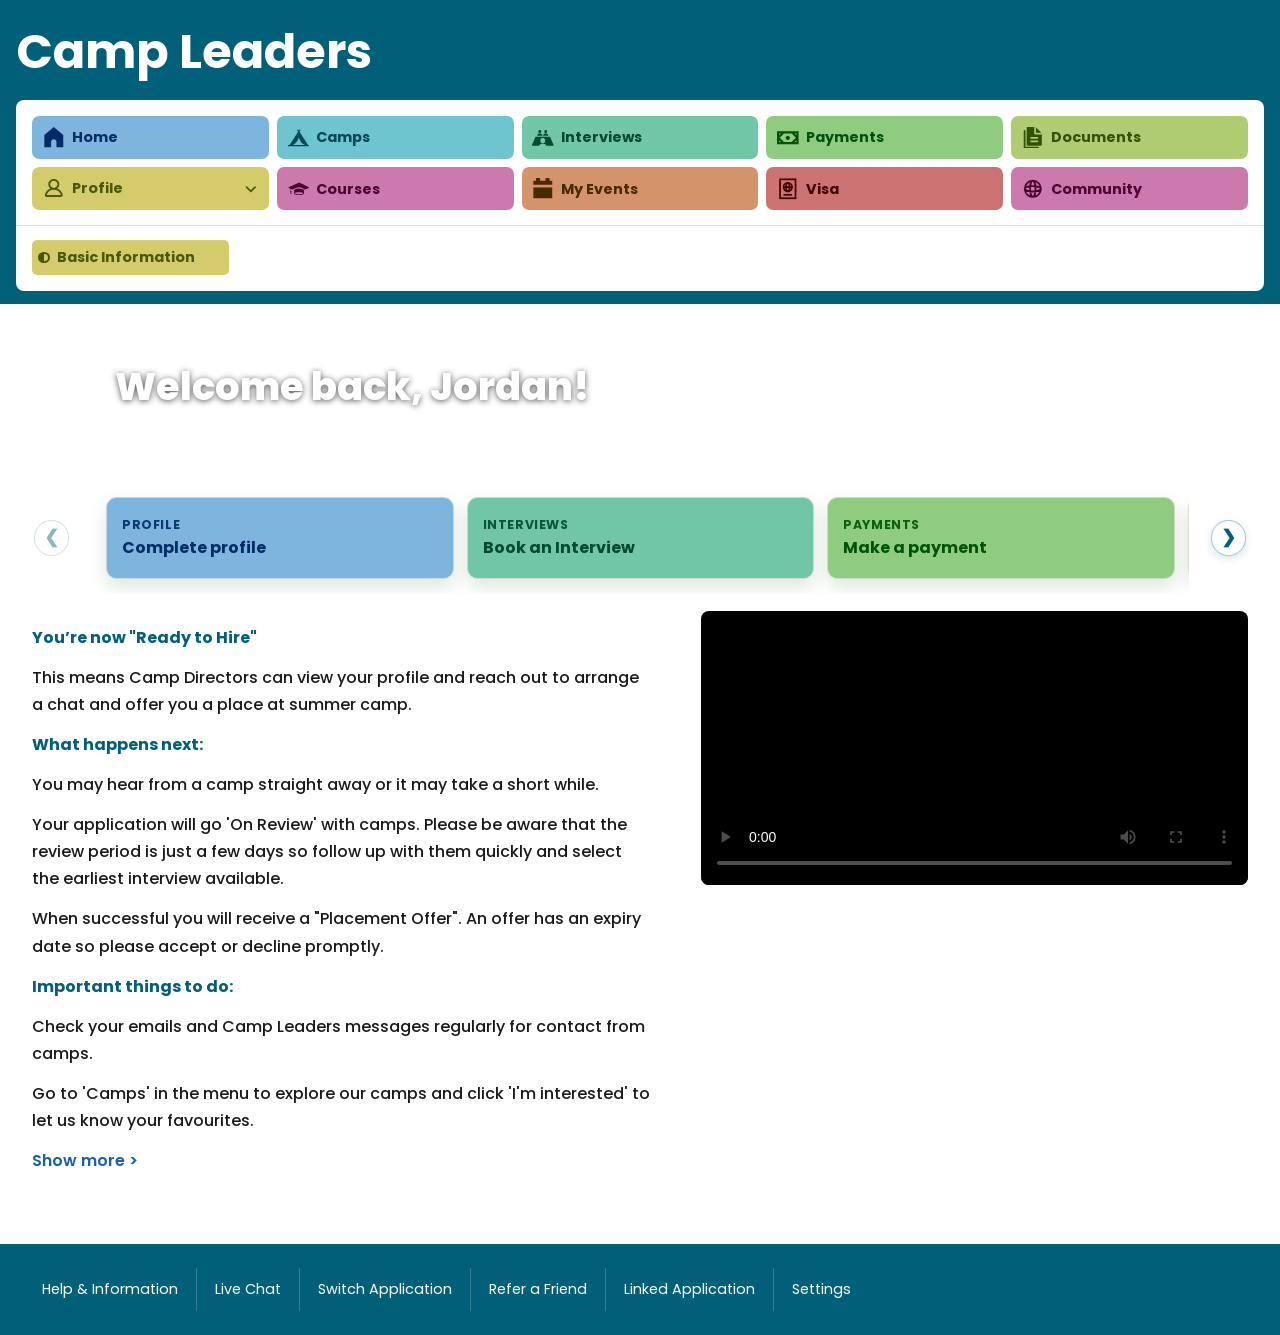
==== commit 697e364b: "Flatten profile nav & add staggered transitions Remove the extra .profile-sections-nav wrapper in in" ====
--- a/index.html
+++ b/index.html
@@ -128,8 +128,6 @@
                 </label>
             </li>
         </ul>
-    </nav>
-    <nav aria-label="Profile Sections" class="profile-sections-nav">
         <ul class="secondary-nav" id="profile-menu">
             <li><a href="basic-info.html" class="underway">Basic Information</a></li>
             <li><a href="#" class="complete">Availability</a></li>
--- a/styles.css
+++ b/styles.css
@@ -55,7 +55,7 @@
 }
 
 header {
-    padding: 1em 1em 0;
+    padding: 1em 1em 0.8rem;
     background-color: var(--nav-bg);
 }
 
@@ -128,6 +128,7 @@
     outline: var(--focus-outline);
     outline-offset: var(--focus-outline-offset);
     box-shadow: var(--focus-ring-shadow);
+    z-index: 1;
 }
 
 .menu-toggle-input:checked + .menu-toggle-label span {
@@ -153,9 +154,9 @@
     grid-template-columns: repeat(5, 1fr);
     grid-auto-rows: auto;
     gap: 0.5em;
-    padding: 1em;
+    padding: 1em 1em 0.9em;
     margin: 0 auto;
-    border-radius: 0.5em;
+    border-radius: 0.5em 0.5em 0 0;
     background-color: white;
     position: relative;
     z-index: 10;
@@ -187,6 +188,7 @@
     cursor: pointer;
     font-size: clamp(0.75rem, 1.8vw, 0.9rem);
     font-weight: 700;
+    position: relative;
     transition: transform 0.2s, box-shadow 0.2s;
     width: 100%;
     height: 3em;
@@ -251,10 +253,10 @@
 
 @keyframes nextStepGlow {
     0%, 100% {
-        box-shadow: inset 0 0 0 1px rgba(255, 255, 255, 0.35), inset 0 0 10px rgba(199, 230, 181, 0.35);
+        box-shadow: inset 0 0 0 1px rgba(74, 89, 0, 0.55), inset 0 0 10px rgba(74, 89, 0, 0.22);
     }
     50% {
-        box-shadow: inset 0 0 0 2px rgba(255, 255, 255, 0.55), inset 0 0 18px rgba(199, 230, 181, 0.65);
+        box-shadow: inset 0 0 0 2px rgba(74, 89, 0, 0.85), inset 0 0 18px rgba(74, 89, 0, 0.38);
     }
 }
 
@@ -267,26 +269,24 @@
 }
 
 .secondary-nav {
-    background-color: var(--nav-bg);
+    background-color: white;
     color: white;
-    border-radius: 0;
+    border-radius: 0 0 0.5em 0.5em;
     display: grid;
     grid-template-columns: repeat(6, minmax(0, 1fr));
     align-items: stretch;
     list-style: none;
-    padding: 1em;
+    padding: 0.9em 1em 1em;
     margin: 0 auto;
     gap: 0.4em;
     box-shadow: none;
+    border-top: 1px solid #e0e0e0;
     position: relative;
-    z-index: 20;
+    z-index: 5;
     row-gap: 0;
-}
-
-.profile-sections-nav {
     overflow: hidden;
     max-height: 4.4em;
-    transition: max-height 0.5s cubic-bezier(0.77, 0.2, 0.05, 1);
+    transition: max-height 0.5s cubic-bezier(0.77, 0.2, 0.05, 1), row-gap 0.5s cubic-bezier(0.77, 0.2, 0.05, 1);
 }
 
 .secondary-nav li {
@@ -302,6 +302,21 @@
     transition: opacity 0.28s ease, transform 0.28s ease, max-height 0.28s ease;
 }
 
+.secondary-nav li:nth-child(1)  { transition-delay: 0.00s; }
+.secondary-nav li:nth-child(2)  { transition-delay: 0.04s; }
+.secondary-nav li:nth-child(3)  { transition-delay: 0.08s; }
+.secondary-nav li:nth-child(4)  { transition-delay: 0.12s; }
+.secondary-nav li:nth-child(5)  { transition-delay: 0.16s; }
+.secondary-nav li:nth-child(6)  { transition-delay: 0.20s; }
+.secondary-nav li:nth-child(7)  { transition-delay: 0.24s; }
+.secondary-nav li:nth-child(8)  { transition-delay: 0.28s; }
+.secondary-nav li:nth-child(9)  { transition-delay: 0.32s; }
+.secondary-nav li:nth-child(10) { transition-delay: 0.36s; }
+.secondary-nav li:nth-child(11) { transition-delay: 0.40s; }
+.secondary-nav li:nth-child(12) { transition-delay: 0.44s; }
+.secondary-nav li:nth-child(13) { transition-delay: 0.48s; }
+.secondary-nav li:nth-child(14) { transition-delay: 0.52s; }
+
 .secondary-nav li:first-child {
     opacity: 1;
     transform: translateX(0) scale(1);
@@ -310,7 +325,7 @@
     visibility: visible;
 }
 
-header:has(.profile-menu-toggle-input:checked) .profile-sections-nav .secondary-nav li {
+header:has(.profile-menu-toggle-input:checked) .secondary-nav li {
     opacity: 1;
     transform: translateX(0) scale(1);
     max-height: 3.5em;
@@ -318,11 +333,8 @@
     visibility: visible;
 }
 
-header:has(.profile-menu-toggle-input:checked) .profile-sections-nav {
+header:has(.profile-menu-toggle-input:checked) .secondary-nav {
     max-height: 40em;
-}
-
-header:has(.profile-menu-toggle-input:checked) .profile-sections-nav .secondary-nav {
     row-gap: 0.4em;
 }
 
@@ -345,9 +357,10 @@
 }
 
 .secondary-nav a {
-    color: white;
+    color: var(--status-fg);
     text-decoration: none;
     font-size: clamp(0.75rem, 1.8vw, 0.9rem);
+    font-weight: 700;
     display: flex;
     align-items: center;
     gap: 0.5em;
@@ -357,10 +370,11 @@
     border-radius: 0.35em;
     --status-bg: transparent;
     --status-border: transparent;
+    --status-fg: #0f2b35;
     --status-dot-fill: transparent;
     --status-dot-border: none;
     background-color: var(--status-bg);
-    border: 1px solid var(--status-border);
+    border: none;
     box-shadow: inset 0 1px 0 rgba(255, 255, 255, 0.08);
 }
 
@@ -376,24 +390,27 @@
 }
 
 .secondary-nav a.uncomplete {
-    --status-bg: rgba(191, 55, 55, 0.88);
-    --status-border: rgba(255, 196, 196, 0.82);
+    --status-bg: var(--red-bg);
+    --status-border: transparent;
+    --status-fg: var(--red-fg);
     --status-dot-fill: transparent;
-    --status-dot-border: 0.15em solid white;
+    --status-dot-border: 0.15em solid currentColor;
 }
 
 .secondary-nav a.complete {
-    --status-bg: rgba(27, 133, 68, 0.88);
-    --status-border: rgba(181, 247, 200, 0.82);
-    --status-dot-fill: white;
+    --status-bg: var(--lime-bg);
+    --status-border: transparent;
+    --status-fg: var(--lime-fg);
+    --status-dot-fill: currentColor;
     --status-dot-border: none;
 }
 
 .secondary-nav a.underway {
-    --status-bg: rgba(211, 151, 20, 0.9);
-    --status-border: rgba(255, 233, 172, 0.84);
-    --status-dot-fill: linear-gradient(90deg, white 50%, transparent 50%);
-    --status-dot-border: 0.15em solid white;
+    --status-bg: var(--yellow-bg);
+    --status-border: transparent;
+    --status-fg: var(--yellow-fg);
+    --status-dot-fill: linear-gradient(90deg, currentColor 50%, transparent 50%);
+    --status-dot-border: 0.15em solid currentColor;
 }
 
 .secondary-nav a:hover {
@@ -459,7 +476,7 @@
     display: grid;
     grid-template-columns: auto 1fr auto;
     align-items: center;
-    gap: 0.65rem;
+    gap: 1rem;
     width: 100%;
     padding: 0.25rem 0.1rem 0.5rem;
 }
@@ -468,7 +485,7 @@
     width: 100%;
     overflow: hidden;
     padding: 0.9rem;
-    margin: -0.9rem;
+    margin: -0.9rem 0;
 }
 
 .checklist-quick-track {
@@ -491,6 +508,14 @@
     cursor: pointer;
     box-shadow: 0 0.2rem 0.5rem rgba(0, 96, 122, 0.15);
     transition: transform 0.2s, box-shadow 0.2s, background-color 0.2s;
+}
+
+.checklist-quick-nav-prev {
+    margin-right: 0.4rem;
+}
+
+.checklist-quick-nav-next {
+    margin-left: 0.4rem;
 }
 
 .checklist-quick-nav:hover {
@@ -718,29 +743,11 @@
         margin-top: 0.75rem;
     }
 
-    header:not(:has(.menu-toggle-input:checked)) .profile-sections-nav {
-        max-height: 0;
-        opacity: 0;
-        visibility: hidden;
-        pointer-events: none;
-    }
-
-    header:has(.menu-toggle-input:checked) .profile-sections-nav {
-        max-height: 4.4em;
-        opacity: 1;
-        visibility: visible;
-        pointer-events: auto;
-    }
-
-    header:has(.menu-toggle-input:checked):has(.profile-menu-toggle-input:checked) .profile-sections-nav {
-        max-height: 40em;
-    }
-
     .nav-grid {
         display: flex;
         flex-direction: column;
         gap: 0.5em;
-        padding: 0;
+        padding: 0.75em;
         background: transparent;
     }
 
@@ -772,7 +779,11 @@
         display: flex;
         flex-direction: column;
         gap: 0.5em;
-        padding: 1em;
+        padding: 0 0.75em;
+        margin: 0;
+        background: transparent;
+        border-radius: 0;
+        border-top: none;
     }
 
 }
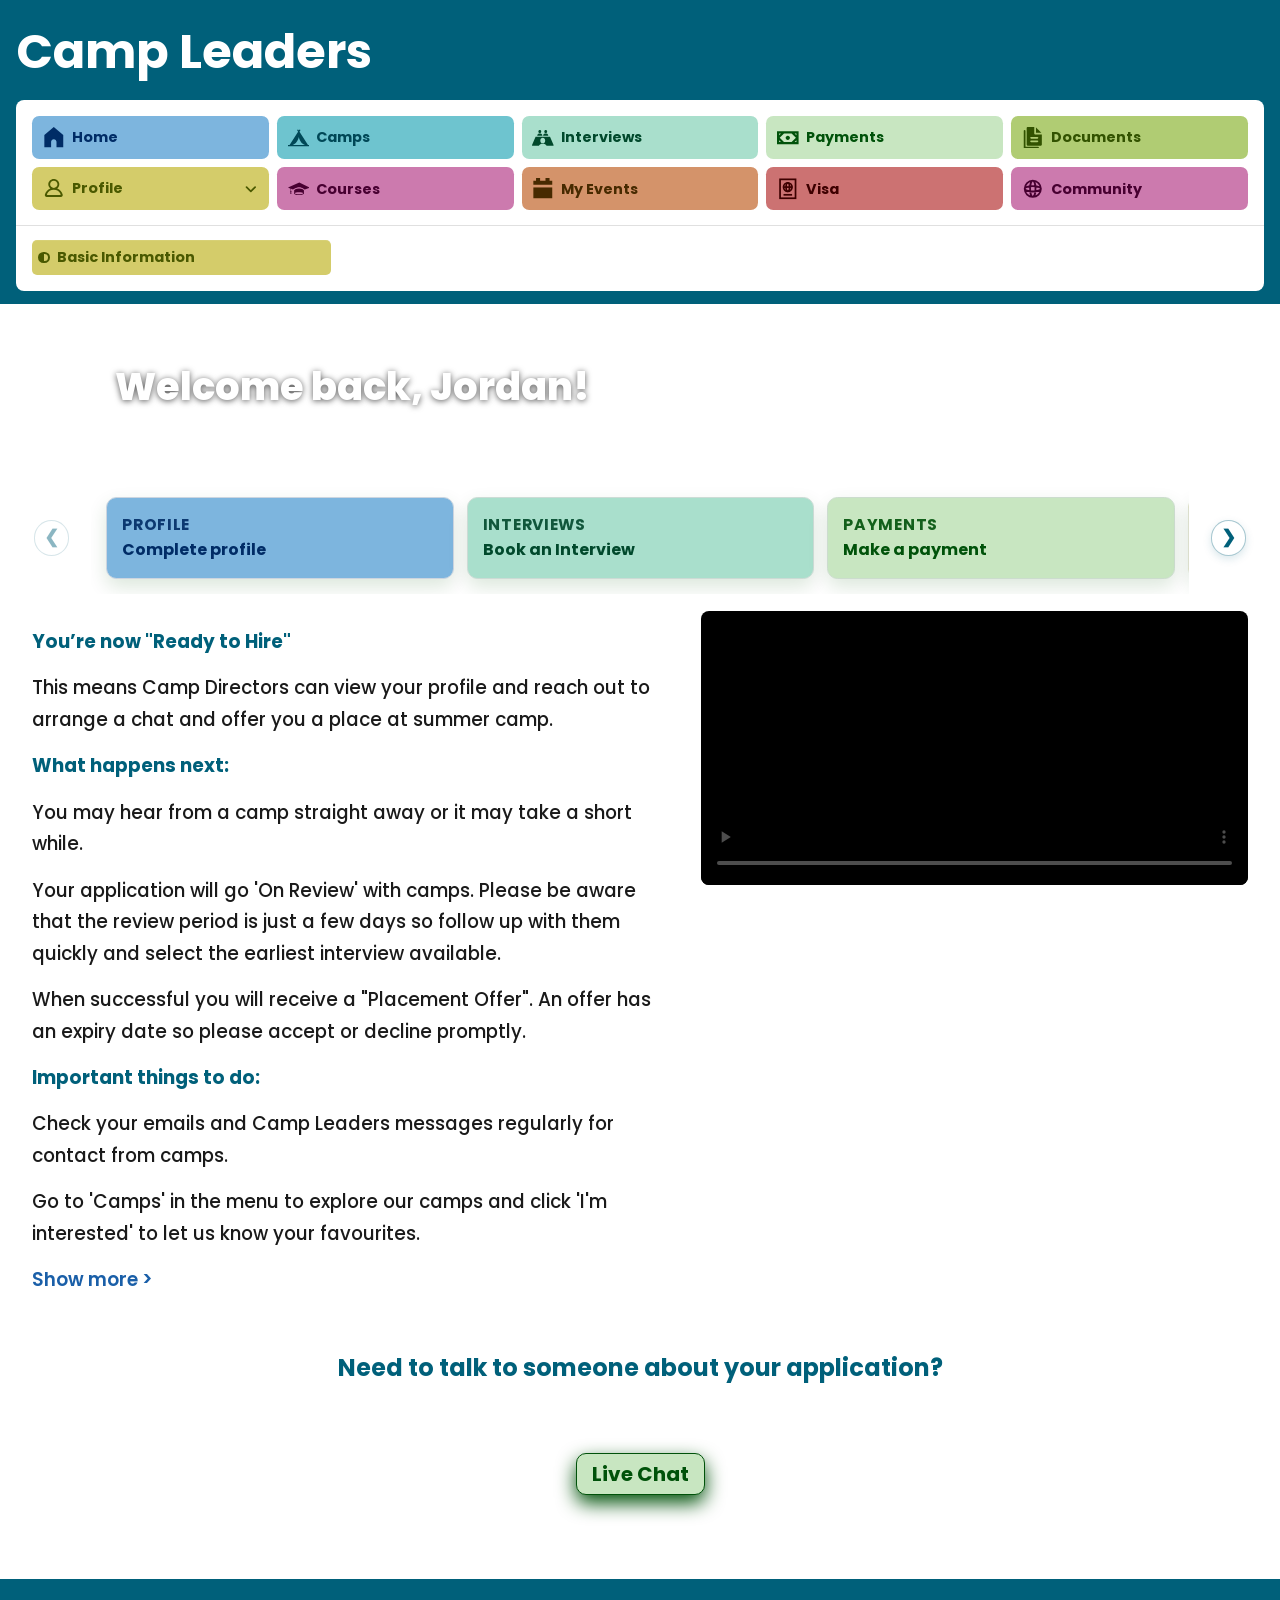
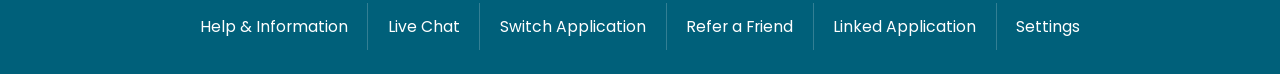
==== commit f5676908: "Added live chat CTA button" ====
--- a/index.html
+++ b/index.html
@@ -4,7 +4,8 @@
     <meta charset="UTF-8">
     <meta name="viewport" content="width=device-width, initial-scale=1.0">
     <meta name="description" content="Camp Leaders">
-    <link rel="stylesheet" href="styles.css">
+    <link rel="stylesheet" href="css/styles.css">
+    <link rel="stylesheet" href="css/index.css">
     <title>Camp Leaders - Home</title>
 </head>
 <body>
@@ -129,7 +130,7 @@
             </li>
         </ul>
         <ul class="secondary-nav" id="profile-menu">
-            <li><a href="basic-info.html" class="underway">Basic Information</a></li>
+            <li class="next-step"><a href="basic-info.html" class="underway">Basic Information</a></li>
             <li><a href="#" class="complete">Availability</a></li>
             <li><a href="#" class="complete">Skills</a></li>
             <li><a href="#" class="complete">Personal Details</a></li>
@@ -147,8 +148,7 @@
     </nav>
     </header>
     
-    <main>
-        <section class="welcome-section">
+    <main class="welcome-section">
             <h2>Welcome back, Jordan!</h2>
             <div class="checklist-quick-carousel" aria-label="Checklist quick actions carousel">
                 <button type="button" class="checklist-quick-nav checklist-quick-nav-prev" aria-label="Previous checklist items">&#10094;</button>
@@ -221,7 +221,8 @@
                     Your browser does not support the video element.
                 </video>
             </div>
-        </section>
+            <p class="cta-text">Need to talk to someone about your application?</p>
+            <a href="#" class="cta-button">Live Chat</a>
     </main>
     <footer>
         <nav aria-label="Footer">
--- a/css/styles.css
+++ b/css/styles.css
@@ -0,0 +1,737 @@
+@import url('https://fonts.googleapis.com/css2?family=Poppins:wght@400;500;600;700;800&display=swap');
+
+:root {
+    /*Nav Button Colours*/
+    --blue-bg: #7db5de;
+    --blue-fg: #002C66;
+
+    --cyan-bg: #6ec4cf;
+    --cyan-fg: #004857;
+
+    --mint-bg: #A9DFCC;
+    --mint-fg: #01492c;
+
+    --lime-bg: #C8E6C1;
+    --lime-fg: #00520A;
+
+    --pea-bg: #b0cc73;
+    --pea-fg: #325200;
+
+    --yellow-bg: #d4cc6a;
+    --yellow-fg: #4A5900;
+
+    --light-orange-bg: #d9b46a;
+    --light-orange-fg: #574500;
+
+    --orange-bg: #d4936a;
+    --orange-fg: #472A00;
+
+    --red-bg: #cc7272;
+    --red-fg: #3D0000;
+
+    --pink-bg: #cc7aae;
+    --pink-fg: #470031;
+
+    --nav-bg: #00607A;
+    --next-action-glow: rgba(0, 82, 10, 0.7);
+    --next-action-glow-soft: rgba(0, 82, 10, 0.2);
+    --focus-outline: 2px solid #ffffff;
+    --focus-outline-offset: 2px;
+    --focus-ring-shadow: 0 0 0 4px rgba(0, 44, 102, 0.9);
+    --hero-image: url('https://login.campleaders.com/static/media/campleaders.f8aaadbd.jpg');
+    --heading-shadow: 0 1px 6px rgba(0, 0, 0, 0.65);
+    --form-control-font-size: clamp(0.79rem, 1.9vw, 0.95rem);
+    --body-copy-font-size: clamp(1rem, 0.35vw + 0.94rem, 1.16rem);
+    --small-copy-font-size: clamp(0.84rem, 0.24vw + 0.8rem, 0.98rem);
+}
+
+* {
+    box-sizing: border-box;
+}
+
+html {
+    height: 100%;
+    overflow-x: hidden;
+}
+
+body {
+    margin: 0;
+    padding: 0;
+    font-family: 'Poppins', Arial, sans-serif;
+    overflow-x: hidden;
+    min-height: 100vh;
+    display: flex;
+    flex-direction: column;
+}
+
+main {
+    flex: 1 0 auto;
+}
+
+header {
+    padding: 1em 1em 0.8rem;
+    background-color: var(--nav-bg);
+}
+
+header h1 {
+    margin: 0;
+    font-size: clamp(1.8rem, 6vw, 3rem);
+    color: white;
+}
+
+.header-top {
+    display: flex;
+    align-items: center;
+    justify-content: space-between;
+    gap: 1rem;
+    padding-bottom: 0.75rem;
+}
+
+.menu-toggle-input,
+.profile-menu-toggle-input {
+    position: absolute;
+    width: 1px;
+    height: 1px;
+    padding: 0;
+    margin: -1px;
+    overflow: hidden;
+    clip: rect(0, 0, 0, 0);
+    white-space: nowrap;
+    border: 0;
+}
+
+.menu-toggle-label {
+    display: none;
+    width: 2.25rem;
+    height: 2rem;
+    cursor: pointer;
+    z-index: 30;
+    align-items: center;
+    justify-content: center;
+    position: relative;
+}
+
+.menu-toggle-label span {
+    position: absolute;
+    left: 0;
+    width: 100%;
+    height: 0.2rem;
+    background: white;
+    border-radius: 0.2rem;
+    transform-origin: center;
+    transition: transform 0.35s cubic-bezier(0.77, 0.2, 0.05, 1),
+                opacity 0.3s ease,
+                background-color 0.35s cubic-bezier(0.77, 0.2, 0.05, 1);
+}
+
+.menu-toggle-label span:nth-child(1) {
+    transform: translateY(-0.42rem);
+}
+
+.menu-toggle-label span:nth-child(2) {
+    transform: translateY(0);
+}
+
+.menu-toggle-label span:nth-child(3) {
+    transform: translateY(0.42rem);
+}
+
+.menu-toggle-input:focus-visible + .menu-toggle-label,
+.profile-menu-toggle-input:focus-visible + .profile-btn,
+:where(a, button, input, select, textarea, [role="button"], [tabindex]:not([tabindex="-1"])):focus-visible {
+    outline: var(--focus-outline);
+    outline-offset: var(--focus-outline-offset);
+    box-shadow: var(--focus-ring-shadow);
+    z-index: 1;
+}
+
+.menu-toggle-input:checked + .menu-toggle-label span {
+    background: #d7f0f6;
+}
+
+.menu-toggle-input:checked + .menu-toggle-label span:nth-child(1) {
+    transform: rotate(45deg);
+}
+
+.menu-toggle-input:checked + .menu-toggle-label span:nth-child(2) {
+    opacity: 0;
+    transform: scale(0.2);
+}
+
+.menu-toggle-input:checked + .menu-toggle-label span:nth-child(3) {
+    transform: rotate(-45deg);
+}
+
+
+.nav-grid {
+    display: grid;
+    grid-template-columns: repeat(5, 1fr);
+    grid-auto-rows: auto;
+    gap: 0.5em;
+    padding: 1em 1em 0.9em;
+    margin: 0 auto;
+    border-radius: 0.5em 0.5em 0 0;
+    background-color: white;
+    position: relative;
+    z-index: 10;
+    list-style: none;
+    /* Remove default ul padding */
+}
+
+.nav-grid > li {
+    margin: 0;
+    padding: 0;
+    list-style: none;
+    /* Make li take up grid cell */
+    display: contents;
+    --nav-item-bg: var(--blue-bg);
+    --nav-item-fg: var(--blue-fg);
+}
+
+.nav-grid > li > :is(a, button, label) {
+    display: flex;
+    flex-direction: row;
+    align-items: center;
+    justify-content: flex-start;
+    gap: 0.5em;
+    padding: 0 0.75em;
+    background-color: var(--nav-item-bg);
+    color: var(--nav-item-fg);
+    text-decoration: none;
+    border-radius: 0.5em;
+    cursor: pointer;
+    font-size: clamp(0.75rem, 1.8vw, 0.9rem);
+    font-weight: 700;
+    position: relative;
+    transition: transform 0.2s, box-shadow 0.2s;
+    width: 100%;
+    height: 3em;
+}
+
+.nav-grid > li:nth-child(2) { --nav-item-bg: var(--cyan-bg); --nav-item-fg: var(--cyan-fg); }
+.nav-grid > li:nth-child(3) { --nav-item-bg: var(--mint-bg); --nav-item-fg: var(--mint-fg); }
+.nav-grid > li:nth-child(4) { --nav-item-bg: var(--lime-bg); --nav-item-fg: var(--lime-fg); }
+.nav-grid > li:nth-child(5) { --nav-item-bg: var(--pea-bg); --nav-item-fg: var(--pea-fg); }
+.nav-grid > li:nth-child(6) { --nav-item-bg: var(--yellow-bg); --nav-item-fg: var(--yellow-fg); }
+.nav-grid > li:nth-child(7) { --nav-item-bg: var(--light-orange-bg); --nav-item-fg: var(--light-orange-fg); }
+.nav-grid > li:nth-child(8) { --nav-item-bg: var(--orange-bg); --nav-item-fg: var(--orange-fg); }
+.nav-grid > li:nth-child(9) { --nav-item-bg: var(--red-bg); --nav-item-fg: var(--red-fg); }
+.nav-grid > li:nth-child(10) { --nav-item-bg: var(--pink-bg); --nav-item-fg: var(--pink-fg); }
+
+.nav-grid > li.profile-nav-item { --nav-item-bg: var(--yellow-bg); --nav-item-fg: var(--yellow-fg); }
+.nav-grid > li.courses-nav-item { --nav-item-bg: var(--pink-bg); --nav-item-fg: var(--pink-fg); }
+
+.nav-grid > li.profile-nav-item-mobile {
+    display: none;
+}
+
+.nav-grid > li.profile-nav-item-desktop {
+    display: contents;
+}
+
+.nav-grid > li > :is(a, button, label):hover {
+    transform: translateY(-0.125rem);
+    box-shadow: 0 0.125rem 0.5rem rgba(0, 0, 0, 0.15);
+}
+
+.nav-grid svg {
+    width: 1.5em;
+    height: 1.5em;
+    flex-shrink: 0;
+}
+
+.nav-grid > li > :is(a, button) span {
+    white-space: nowrap;
+    line-height: 1;
+}
+
+@keyframes nextStepGlow {
+    0%, 100% {
+        box-shadow: inset 0 0 0 1px rgba(74, 89, 0, 0.55), inset 0 0 10px rgba(74, 89, 0, 0.22);
+    }
+    50% {
+        box-shadow: inset 0 0 0 2px rgba(74, 89, 0, 0.85), inset 0 0 18px rgba(74, 89, 0, 0.38);
+    }
+}
+
+.profile-btn .profile-chevron {
+    margin-left: auto;
+    width: 0.95em;
+    height: 0.95em;
+    flex-shrink: 0;
+    transition: transform 0.25s ease;
+}
+
+.secondary-nav {
+    background-color: white;
+    color: white;
+    border-radius: 0 0 0.5em 0.5em;
+    display: grid;
+    grid-template-columns: repeat(6, minmax(0, 1fr));
+    align-items: stretch;
+    list-style: none;
+    padding: 0.9em 1em 1em;
+    margin: 0 auto;
+    gap: 0.4em;
+    box-shadow: none;
+    border-top: 1px solid #e0e0e0;
+    position: relative;
+    z-index: 5;
+    row-gap: 0;
+    overflow: hidden;
+    max-height: 4.4em;
+    transition: max-height 0.5s cubic-bezier(0.77, 0.2, 0.05, 1), row-gap 0.5s cubic-bezier(0.77, 0.2, 0.05, 1);
+}
+
+.secondary-nav li {
+    padding: 0;
+    display: block;
+    opacity: 0;
+    transform: translateX(-0.75rem) scale(0.9);
+    white-space: nowrap;
+    max-height: 0;
+    overflow: hidden;
+    pointer-events: none;
+    visibility: hidden;
+    transition: opacity 0.28s ease, transform 0.28s ease, max-height 0.28s ease;
+}
+
+.secondary-nav li:nth-child(1)  { transition-delay: 0.00s; }
+.secondary-nav li:nth-child(2)  { transition-delay: 0.04s; }
+.secondary-nav li:nth-child(3)  { transition-delay: 0.08s; }
+.secondary-nav li:nth-child(4)  { transition-delay: 0.12s; }
+.secondary-nav li:nth-child(5)  { transition-delay: 0.16s; }
+.secondary-nav li:nth-child(6)  { transition-delay: 0.20s; }
+.secondary-nav li:nth-child(7)  { transition-delay: 0.24s; }
+.secondary-nav li:nth-child(8)  { transition-delay: 0.28s; }
+.secondary-nav li:nth-child(9)  { transition-delay: 0.32s; }
+.secondary-nav li:nth-child(10) { transition-delay: 0.36s; }
+.secondary-nav li:nth-child(11) { transition-delay: 0.40s; }
+.secondary-nav li:nth-child(12) { transition-delay: 0.44s; }
+.secondary-nav li:nth-child(13) { transition-delay: 0.48s; }
+.secondary-nav li:nth-child(14) { transition-delay: 0.52s; }
+
+.secondary-nav li:first-child {
+    opacity: 1;
+    transform: translateX(0) scale(1);
+    max-height: 3.5em;
+    pointer-events: auto;
+    visibility: visible;
+}
+
+.secondary-nav.secondary-nav--complete li:first-child {
+    opacity: 0;
+    transform: translateX(-0.75rem) scale(0.9);
+    max-height: 0;
+    pointer-events: none;
+    visibility: hidden;
+}
+
+header:has(.profile-menu-toggle-input:checked) .secondary-nav li {
+    opacity: 1;
+    transform: translateX(0) scale(1);
+    max-height: 3.5em;
+    pointer-events: auto;
+    visibility: visible;
+}
+
+header:has(.profile-menu-toggle-input:checked) .secondary-nav {
+    max-height: 40em;
+    row-gap: 0.4em;
+}
+
+.primary-nav .profile-menu-toggle-input:checked + .profile-btn {
+    box-shadow: 0 0.125rem 0.55rem rgba(0, 0, 0, 0.2);
+}
+
+.primary-nav .profile-menu-toggle-input:checked + .profile-btn .profile-chevron {
+    transform: rotate(180deg);
+}
+
+.secondary-nav li.next-step a {
+    animation: nextStepGlow 1.6s ease-in-out infinite;
+}
+
+.secondary-nav li.next-step a:focus-visible {
+    animation: none;
+    outline: none;
+    box-shadow: inset 0 0 0 2px #ffffff, inset 0 0 0 4px rgba(0, 44, 102, 0.92);
+}
+
+.secondary-nav a {
+    color: var(--status-fg);
+    text-decoration: none;
+    font-size: clamp(0.6rem, 1.8vw, 0.9rem);
+    font-weight: 700;
+    display: flex;
+    align-items: center;
+    gap: 0.5em;
+    width: 100%;
+    min-height: 2.45em;
+    padding: 0.35em 0.45em;
+    border-radius: 0.35em;
+    --status-bg: transparent;
+    --status-border: transparent;
+    --status-fg: #0f2b35;
+    --status-dot-fill: transparent;
+    --status-dot-border: none;
+    background-color: var(--status-bg);
+    border: none;
+    box-shadow: inset 0 1px 0 rgba(255, 255, 255, 0.08);
+}
+
+.secondary-nav a::before {
+    content: '';
+    display: inline-block;
+    width: 0.5em;
+    height: 0.5em;
+    border-radius: 50%;
+    flex-shrink: 0;
+    background: var(--status-dot-fill);
+    border: var(--status-dot-border);
+}
+
+.secondary-nav a.uncomplete {
+    --status-bg: var(--red-bg);
+    --status-border: transparent;
+    --status-fg: var(--red-fg);
+    --status-dot-fill: transparent;
+    --status-dot-border: 0.15em solid currentColor;
+}
+
+.secondary-nav a.complete {
+    --status-bg: var(--lime-bg);
+    --status-border: transparent;
+    --status-fg: var(--lime-fg);
+    --status-dot-fill: currentColor;
+    --status-dot-border: 0.15em solid currentColor;
+}
+
+.secondary-nav a.underway {
+    --status-bg: var(--yellow-bg);
+    --status-border: transparent;
+    --status-fg: var(--yellow-fg);
+    --status-dot-fill: linear-gradient(90deg, currentColor 50%, transparent 50%);
+    --status-dot-border: 0.15em solid currentColor;
+}
+
+.secondary-nav a:hover {
+    text-decoration: underline;
+}
+
+.secondary-nav a:focus-visible {
+    outline: none;
+    box-shadow: inset 0 0 0 2px #ffffff, inset 0 0 0 4px rgba(0, 44, 102, 0.92);
+}
+
+body:not(.basic-info-page) main {
+    padding: 0 2em 2em;
+    max-width: 1400px;
+    margin: 0 auto 2em;
+    display: flex;
+    flex-direction: column;
+    align-items: stretch;
+    gap: 1.5rem;
+}
+
+body:not(.basic-info-page) main > .welcome-body {
+    display: flex;
+    flex-direction: row;
+    gap: 3rem;
+    width: 100%;
+    align-items: start;
+}
+
+body:not(.basic-info-page) main > .welcome-body > video {
+    flex: 0 1 45%;
+    min-width: 0;
+    width: 100%;
+    border-radius: 0.5em;
+    display: block;
+    background-color: #000;
+}
+
+body:not(.basic-info-page) main > h2 {
+    font-size: clamp(1.5rem, 4.8vw, 2.4rem);
+    color: #ffffff;
+    font-weight: 800;
+    width: 100vw;
+    margin-top: 0;
+    margin-bottom: 0;
+    margin-left: calc(-50vw + 50%);
+    padding: 1.4em 3em;
+    border-radius: 0;
+    text-shadow: var(--heading-shadow);
+    background-image: var(--hero-image);
+    background-size: cover;
+    background-position: center;
+    background-attachment: fixed;
+}
+
+body:not(.basic-info-page) main > .welcome-body > .welcome-text {
+    flex: 1 1 0;
+    min-width: 0;
+    font-size: var(--body-copy-font-size);
+    font-weight: 500;
+    line-height: 1.7;
+    color: #1a1a1a;
+}
+
+body:not(.basic-info-page) main > .welcome-body > .welcome-text p {
+    margin: 0.8em 0;
+}
+
+.welcome-emphasis {
+    color: var(--nav-bg);
+    font-weight: 700;
+}
+
+body:not(.basic-info-page) main > .welcome-body > .welcome-text .welcome-link {
+    color: #1a5fa8;
+    text-decoration: none;
+    font-weight: 600;
+}
+
+body:not(.basic-info-page) main > .welcome-body > .welcome-text .welcome-link:hover {
+    text-decoration: underline;
+}
+
+.welcome-more {
+    margin-top: 0.4rem;
+}
+
+.welcome-more-toggle-input {
+    position: absolute;
+    width: 1px;
+    height: 1px;
+    padding: 0;
+    margin: -1px;
+    overflow: hidden;
+    clip: rect(0, 0, 0, 0);
+    white-space: nowrap;
+    border: 0;
+}
+
+.welcome-more-toggle {
+    color: #1a5fa8;
+    font-weight: 600;
+    cursor: pointer;
+    display: inline-block;
+}
+
+.welcome-more-toggle-input:focus-visible + .welcome-more-toggle {
+    outline: var(--focus-outline);
+    outline-offset: var(--focus-outline-offset);
+    box-shadow: var(--focus-ring-shadow);
+}
+
+.welcome-more-toggle:hover {
+    text-decoration: underline;
+}
+
+.welcome-more-toggle::after {
+    content: ' >';
+}
+
+.welcome-more-toggle-input:checked + .welcome-more-toggle::after {
+    content: ' <';
+}
+
+.welcome-more-content {
+    padding-top: 0.4rem;
+    overflow: hidden;
+    opacity: 0;
+    transform: translateX(-0.75rem) scale(0.98);
+    max-height: 0;
+    transition: opacity 0.28s ease, transform 0.28s ease, max-height 0.5s cubic-bezier(0.77, 0.2, 0.05, 1);
+}
+
+.welcome-more-toggle-input:checked + .welcome-more-toggle + .welcome-more-content {
+    opacity: 1;
+    transform: translateX(0) scale(1);
+    max-height: 60em;
+}
+
+.cta-button {
+    display: flex;
+    align-items: center;
+    justify-content: center;
+    width: fit-content;
+    padding: 0.25em 0.75em;
+    margin: 0;
+    align-self: center;
+    border-radius: 0.5em;
+    background-color: var(--lime-bg);
+    color: var(--lime-fg);
+    text-decoration: none;
+    font-size: 1.25em;
+    font-weight: 700;
+    border: 1px solid var(--lime-fg);
+    box-shadow: 0 0.5rem 1.2rem var(--lime-fg);
+    animation: highlightPulse 2.4s ease-in-out infinite,
+               wiggle 10s ease-in-out 4s infinite;
+    transition: transform 0.2s, box-shadow 0.2s, background-color 0.2s;
+    margin: 1em;
+}
+
+@keyframes highlightPulse {
+    0%, 100% {
+        box-shadow: 0 0.5rem 1.2rem rgba(0, 82, 10, 0.18), 0 0 0 1px var(--next-action-glow-soft), 0 0 10px 2px var(--next-action-glow-soft);
+    }
+    50% {
+        box-shadow: 0 0.5rem 1.2rem rgba(0, 82, 10, 0.18), 0 0 0 2px var(--next-action-glow), 0 0 16px 4px rgba(0, 82, 10, 0.32);
+    }
+}
+
+.cta-text {
+    text-align: center;
+    color: var(--nav-bg);
+    font-size: 1.5em;
+    font-weight: bold;
+}
+
+.cta-button:hover {
+    transform: translateY(-0.125rem);
+    background-color: var(--lime-bg);
+    box-shadow: 0 0.125rem 0.5rem rgba(0, 0, 0, 0.15);
+}
+
+.cta-button:focus-visible {
+    outline: 3px solid rgba(0, 82, 10, 0.35);
+    outline-offset: 4px;
+}
+
+@media (max-width: 600px) {
+    .menu-toggle-label {
+        display: inline-flex;
+    }
+
+    .primary-nav {
+        max-height: 0;
+        overflow: hidden;
+        opacity: 0;
+        visibility: hidden;
+        pointer-events: none;
+        transform: translateY(-0.5rem);
+        transition: max-height 0.45s cubic-bezier(0.77, 0.2, 0.05, 1),
+                    opacity 0.25s ease,
+                    transform 0.25s ease;
+    }
+
+    header:has(.menu-toggle-input:checked) .primary-nav {
+        max-height: 60em;
+        opacity: 1;
+        visibility: visible;
+        pointer-events: auto;
+        transform: translateY(0);
+        margin-top: 0.75rem;
+    }
+
+    .nav-grid {
+        display: flex;
+        flex-direction: column;
+        gap: 0.5em;
+        padding: 0.75em;
+        background: transparent;
+    }
+
+    .nav-grid > li {
+        display: block;
+    }
+
+    .nav-grid > li.profile-nav-item-desktop {
+        display: none;
+    }
+
+    .nav-grid > li.profile-nav-item-mobile {
+        display: block;
+    }
+
+    .nav-grid > li > :is(a, button, label):focus-visible {
+        outline: 2px solid #ffffff;
+        outline-offset: 2px;
+        box-shadow: none;
+    }
+
+    .profile-menu-toggle-input:focus-visible + .profile-btn {
+        outline: 2px solid #ffffff;
+        outline-offset: 2px;
+        box-shadow: none;
+    }
+
+    .secondary-nav {
+        display: flex;
+        flex-direction: column;
+        gap: 0.5em;
+        padding: 0 0.75em;
+        margin: 0;
+        background: transparent;
+        border-radius: 0;
+        border-top: none;
+    }
+
+}
+
+@media (min-width: 601px) {
+    .menu-toggle-input {
+        display: none;
+    }
+
+    .nav-grid > li.profile-nav-item-desktop {
+        display: contents;
+    }
+
+    .nav-grid > li.profile-nav-item-mobile {
+        display: none;
+    }
+}
+
+@media (min-width: 601px) and (max-width: 1300px) {
+    .secondary-nav {
+        grid-template-columns: repeat(4, minmax(0, 1fr));
+    }
+}
+
+@media (max-width: 900px) {
+    body:not(.basic-info-page) main > .welcome-body {
+        flex-direction: column;
+    }
+
+    body:not(.basic-info-page) main > .welcome-body > video {
+        flex: none;
+    }
+}
+
+footer {
+    background-color: var(--nav-bg);
+    padding: 1.5em;
+}
+
+.footer-menu {
+    list-style: none;
+    margin: 0 auto;
+    padding: 0;
+    display: flex;
+    flex-wrap: wrap;
+    gap: 0;
+    justify-content: center;
+}
+
+.footer-menu a {
+    display: block;
+    padding: 0.75em 1.25em;
+    color: white;
+    text-decoration: none;
+    font-size: var(--small-copy-font-size);
+    border-right: 1px solid rgba(255, 255, 255, 0.2);
+    transition: background-color 0.2s;
+}
+
+.footer-menu li:last-child a {
+    border-right: none;
+}
+
+.footer-menu a:hover {
+    background-color: rgba(255, 255, 255, 0.1);
+}
+
--- a/css/index.css
+++ b/css/index.css
@@ -0,0 +1,177 @@
+.checklist-quick-carousel {
+    display: grid;
+    grid-template-columns: auto 1fr auto;
+    align-items: center;
+    gap: 1rem;
+    width: 100%;
+    padding: 0.25rem 0.1rem 0.5rem;
+}
+
+.checklist-quick-viewport {
+    width: 100%;
+    overflow: hidden;
+    padding: 0.9rem;
+    margin: -0.9rem 0;
+}
+
+.checklist-quick-track {
+    display: flex;
+    gap: 0.8rem;
+    transition: transform 0.35s ease;
+    will-change: transform;
+}
+
+.checklist-quick-nav {
+    width: 2.2rem;
+    height: 2.2rem;
+    border-radius: 50%;
+    border: 1px solid rgba(0, 96, 122, 0.35);
+    background: white;
+    color: var(--nav-bg);
+    font-size: 1.1rem;
+    font-weight: 700;
+    line-height: 1;
+    cursor: pointer;
+    box-shadow: 0 0.2rem 0.5rem rgba(0, 96, 122, 0.15);
+    transition: transform 0.2s, box-shadow 0.2s, background-color 0.2s;
+}
+
+.checklist-quick-nav-prev {
+    margin-right: 0.4rem;
+}
+
+.checklist-quick-nav-next {
+    margin-left: 0.4rem;
+}
+
+.checklist-quick-nav:hover {
+    transform: translateY(-1px);
+    background-color: #f0f9fc;
+    box-shadow: 0 0.35rem 0.75rem rgba(0, 96, 122, 0.2);
+}
+
+.checklist-quick-nav:disabled {
+    opacity: 0.45;
+    cursor: not-allowed;
+    transform: none;
+    box-shadow: none;
+}
+
+.checklist-quick-item {
+    --quick-bg: var(--blue-bg);
+    --quick-fg: var(--blue-fg);
+    flex: 0 0 calc((100% - 1.6rem) / 3);
+    min-width: 14rem;
+    display: flex;
+    flex-direction: column;
+    justify-content: center;
+    gap: 0.32rem;
+    min-height: 5.15rem;
+    padding: 0.75rem 0.95rem;
+    border-radius: 0.65rem;
+    background-color: var(--quick-bg);
+    color: var(--quick-fg);
+    text-decoration: none;
+    border: 1px solid color-mix(in srgb, var(--quick-fg) 20%, white);
+    box-shadow: 0 0.5rem 1.2rem rgba(0, 82, 10, 0.14);
+    transition: transform 0.2s, box-shadow 0.2s, filter 0.2s;
+}
+
+.checklist-quick-item:hover {
+    transform: translateY(-0.125rem);
+    box-shadow: 0 0.75rem 1.5rem rgba(0, 82, 10, 0.2);
+    filter: saturate(1.05);
+}
+
+.checklist-quick-item:focus-visible {
+    outline: var(--focus-outline);
+    outline-offset: var(--focus-outline-offset);
+    box-shadow: var(--focus-ring-shadow);
+}
+
+.checklist-quick-label {
+    font-size: var(--small-copy-font-size);
+    line-height: 1.2;
+    font-weight: 700;
+    opacity: 0.9;
+    text-transform: uppercase;
+    letter-spacing: 0.045em;
+}
+
+.checklist-quick-text {
+    font-size: clamp(0.9rem, 2vw, 1rem);
+    line-height: 1.3;
+    font-weight: 700;
+}
+
+.checklist-quick-profile { --quick-bg: var(--blue-bg); --quick-fg: var(--blue-fg); }
+.checklist-quick-interviews { --quick-bg: var(--mint-bg); --quick-fg: var(--mint-fg); }
+.checklist-quick-payments { --quick-bg: var(--lime-bg); --quick-fg: var(--lime-fg); }
+.checklist-quick-documents { --quick-bg: var(--yellow-bg); --quick-fg: var(--yellow-fg); }
+.checklist-quick-courses { --quick-bg: var(--pink-bg); --quick-fg: var(--pink-fg); }
+.checklist-quick-visa { --quick-bg: var(--orange-bg); --quick-fg: var(--orange-fg); }
+.checklist-quick-events { --quick-bg: var(--cyan-bg); --quick-fg: var(--cyan-fg); }
+
+@keyframes quickProfilePulse {
+    0%, 100% {
+        box-shadow: 0 0.5rem 1.2rem rgba(0, 44, 102, 0.22), 0 0 0 1px rgba(0, 44, 102, 0.22), 0 0 10px 2px rgba(0, 44, 102, 0.14);
+        outline-color: rgba(0, 44, 102, 0.7);
+    }
+    50% {
+        box-shadow: 0 0.5rem 1.2rem rgba(0, 44, 102, 0.22), 0 0 0 2px rgba(0, 44, 102, 0.62), 0 0 16px 4px rgba(0, 44, 102, 0.28);
+        outline-color: rgba(0, 44, 102, 0.9);
+    }
+}
+
+.checklist-quick-profile {
+    animation: quickProfilePulse 2.4s ease-in-out infinite,
+               wiggle 10s ease-in-out 4s infinite;
+}
+
+@media (max-width: 900px) {
+    .checklist-quick-item {
+        flex-basis: calc((100% - 0.8rem) / 2);
+    }
+}
+
+@media (max-width: 700px) {
+    .checklist-quick-carousel {
+        grid-template-columns: 1fr;
+    }
+
+    .checklist-quick-viewport {
+        overflow-x: auto;
+        overflow-y: visible;
+        scroll-snap-type: x mandatory;
+        scroll-padding-inline: calc((100% - min(19rem, 84vw)) / 2);
+        padding: 0.9rem calc((100% - min(19rem, 84vw)) / 2);
+        margin: -0.9rem 0;
+        -webkit-overflow-scrolling: touch;
+        cursor: grab;
+    }
+
+    .checklist-quick-track {
+        width: max-content;
+        transform: none !important;
+    }
+
+    .checklist-quick-nav {
+        display: none;
+    }
+
+    .checklist-quick-item {
+        flex-basis: min(19rem, 84vw);
+        min-width: min(19rem, 84vw);
+        scroll-snap-align: center;
+    }
+}
+
+
+body:not(.basic-info-page) main > .welcome-body > video {
+    flex: 0 1 45%;
+    min-width: 0;
+    width: 100%;
+    border-radius: 0.5em;
+    display: block;
+    background-color: #000;
+}
